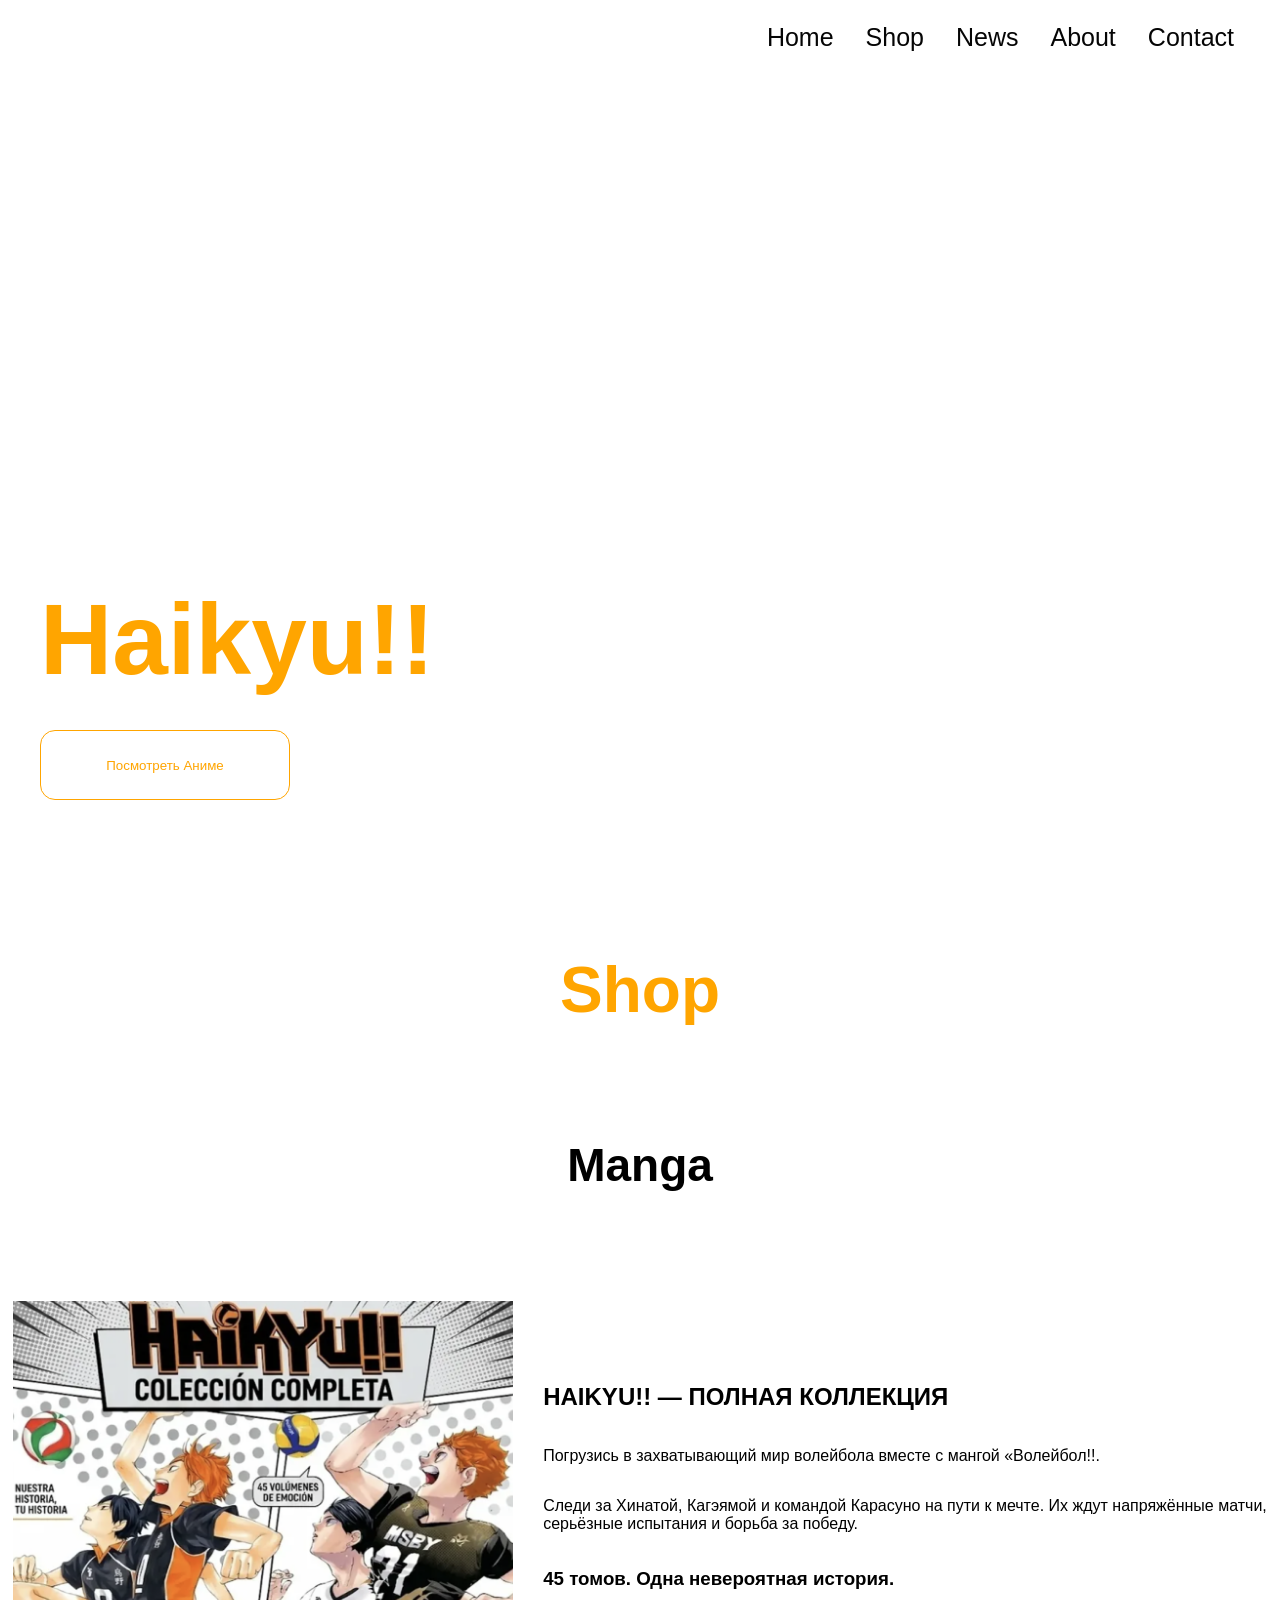
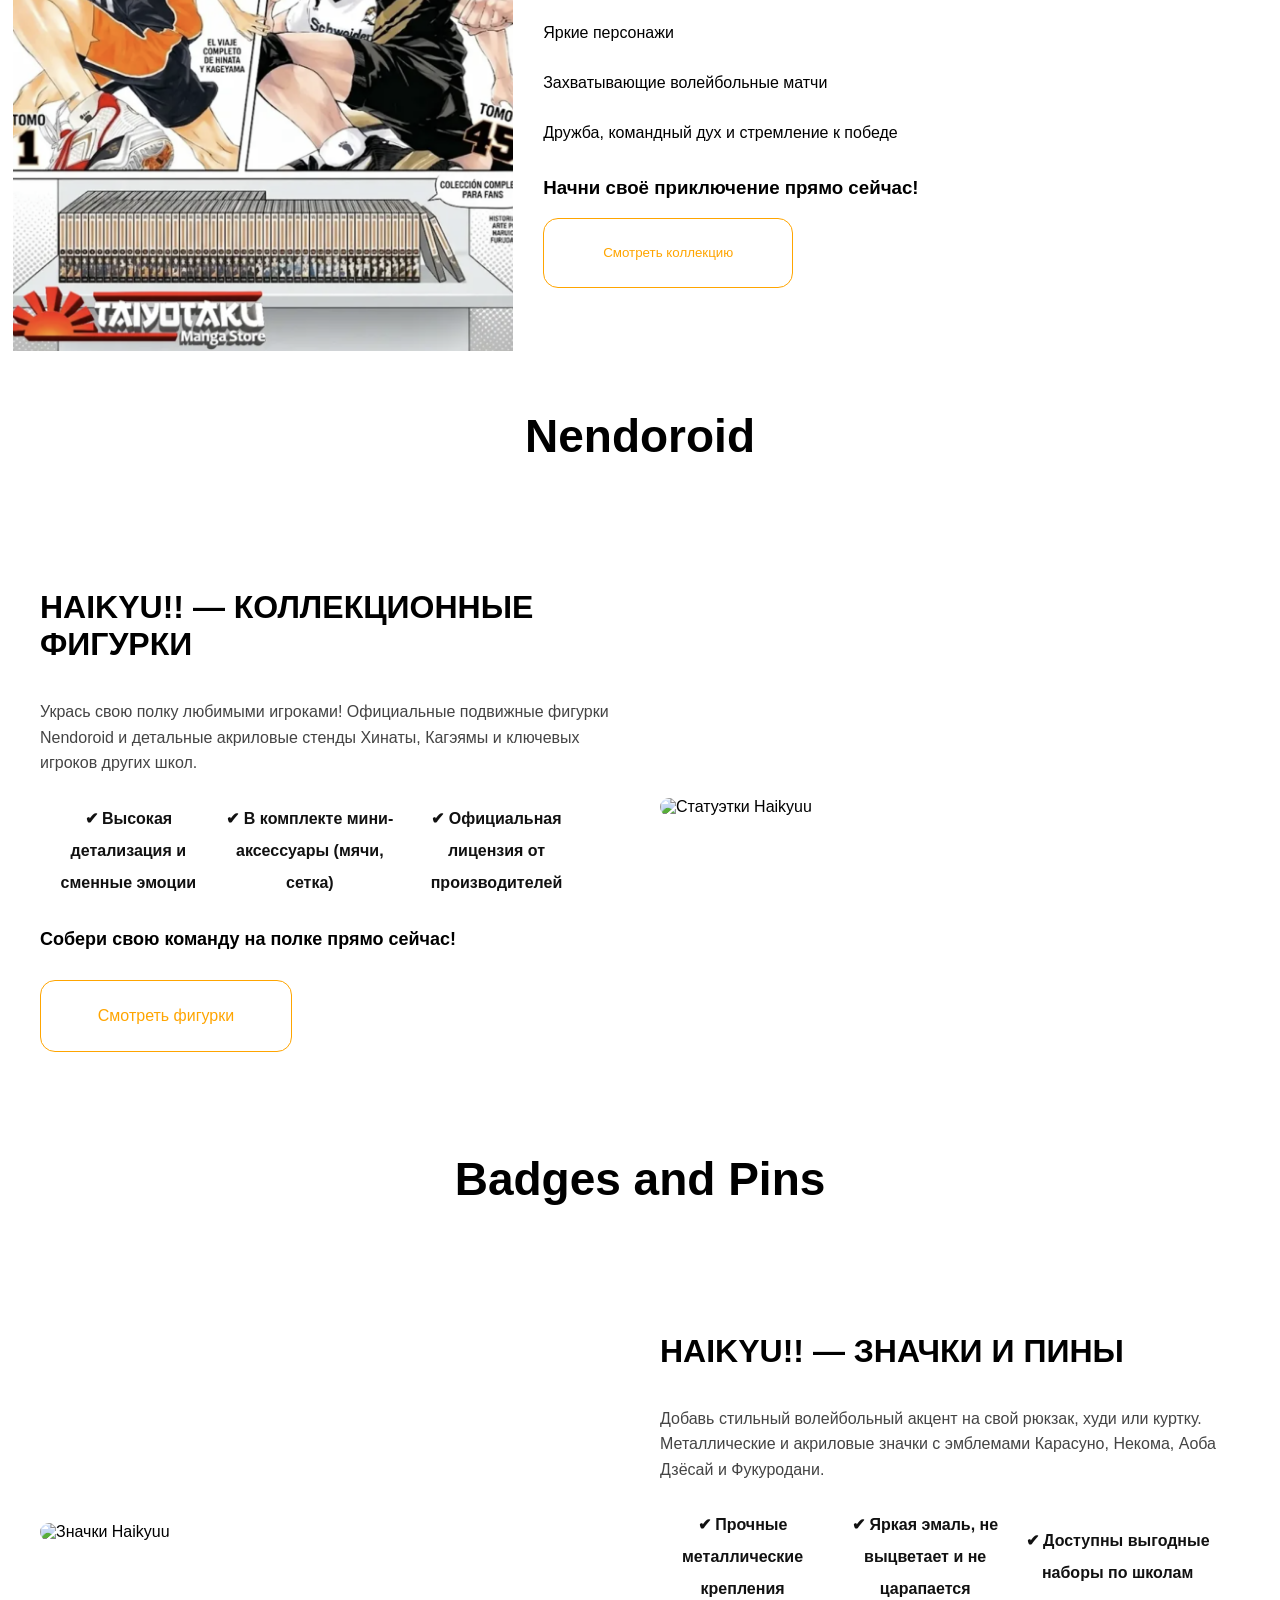
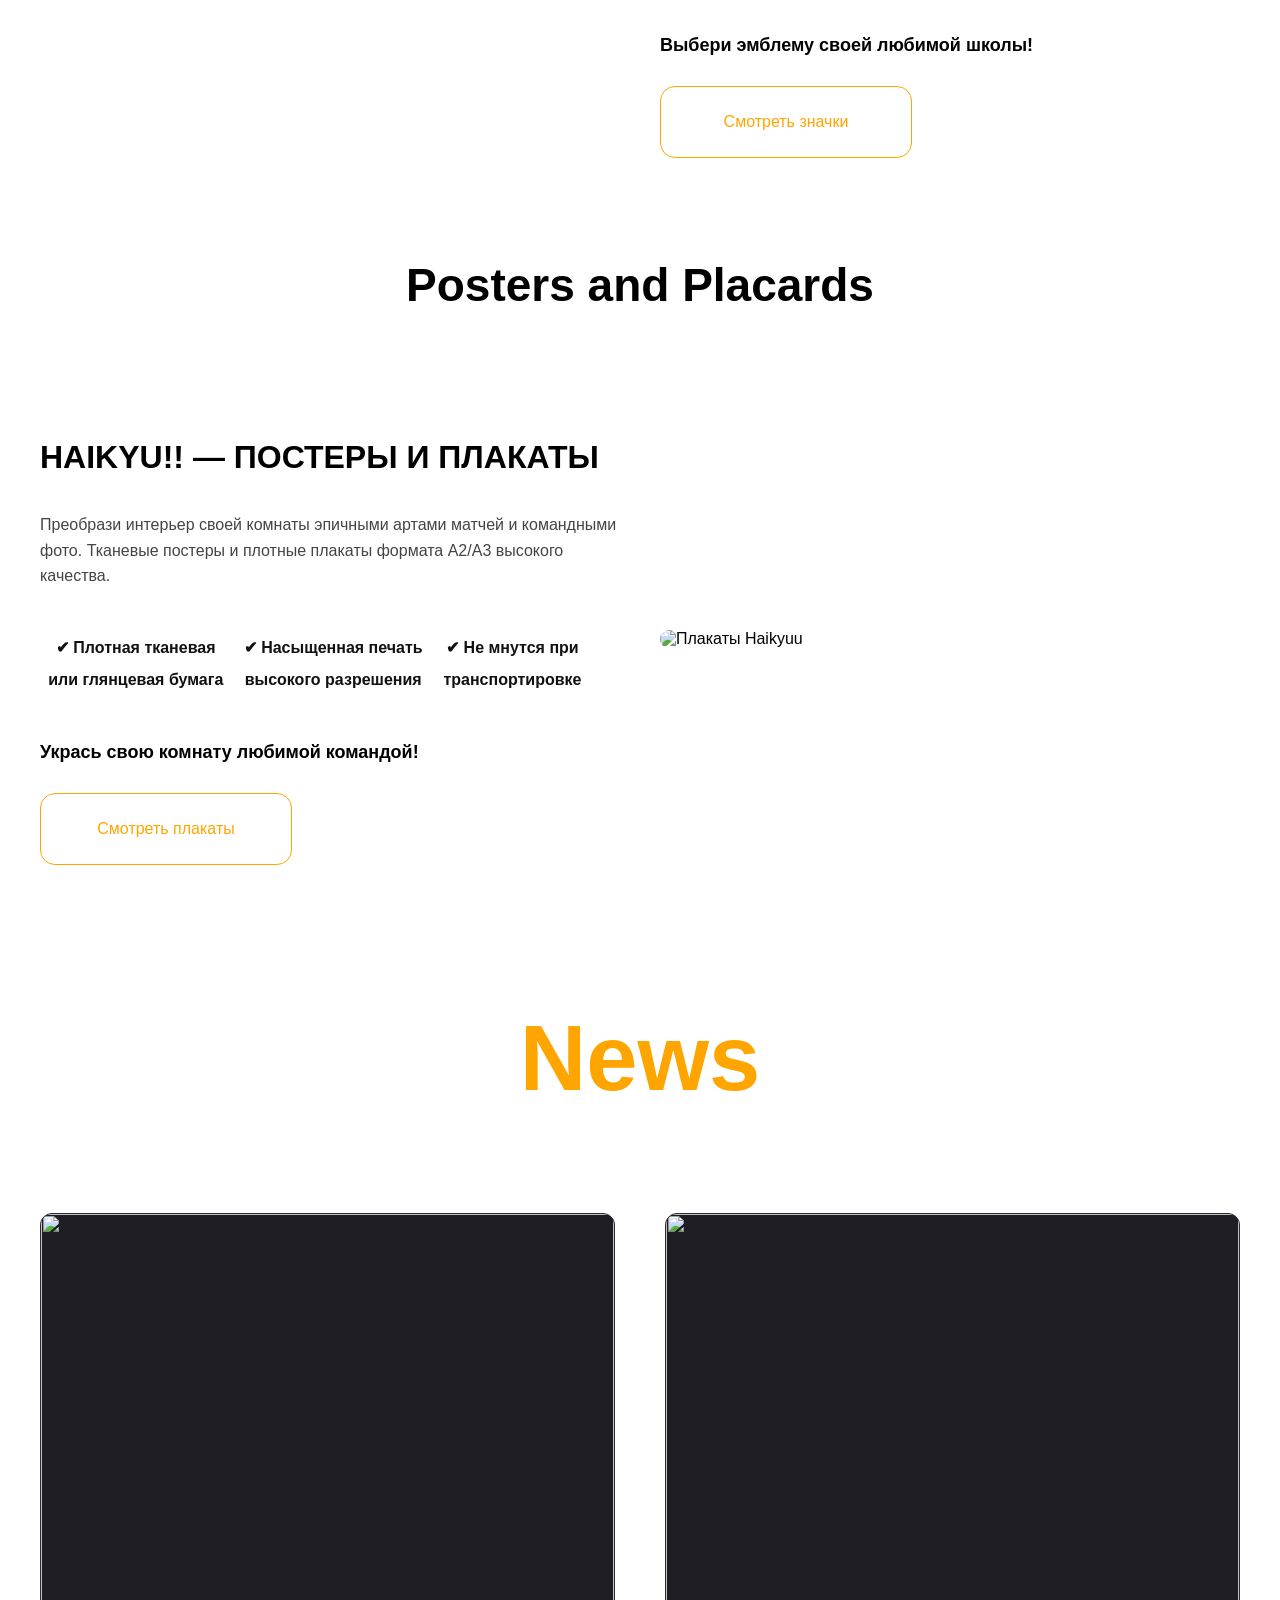
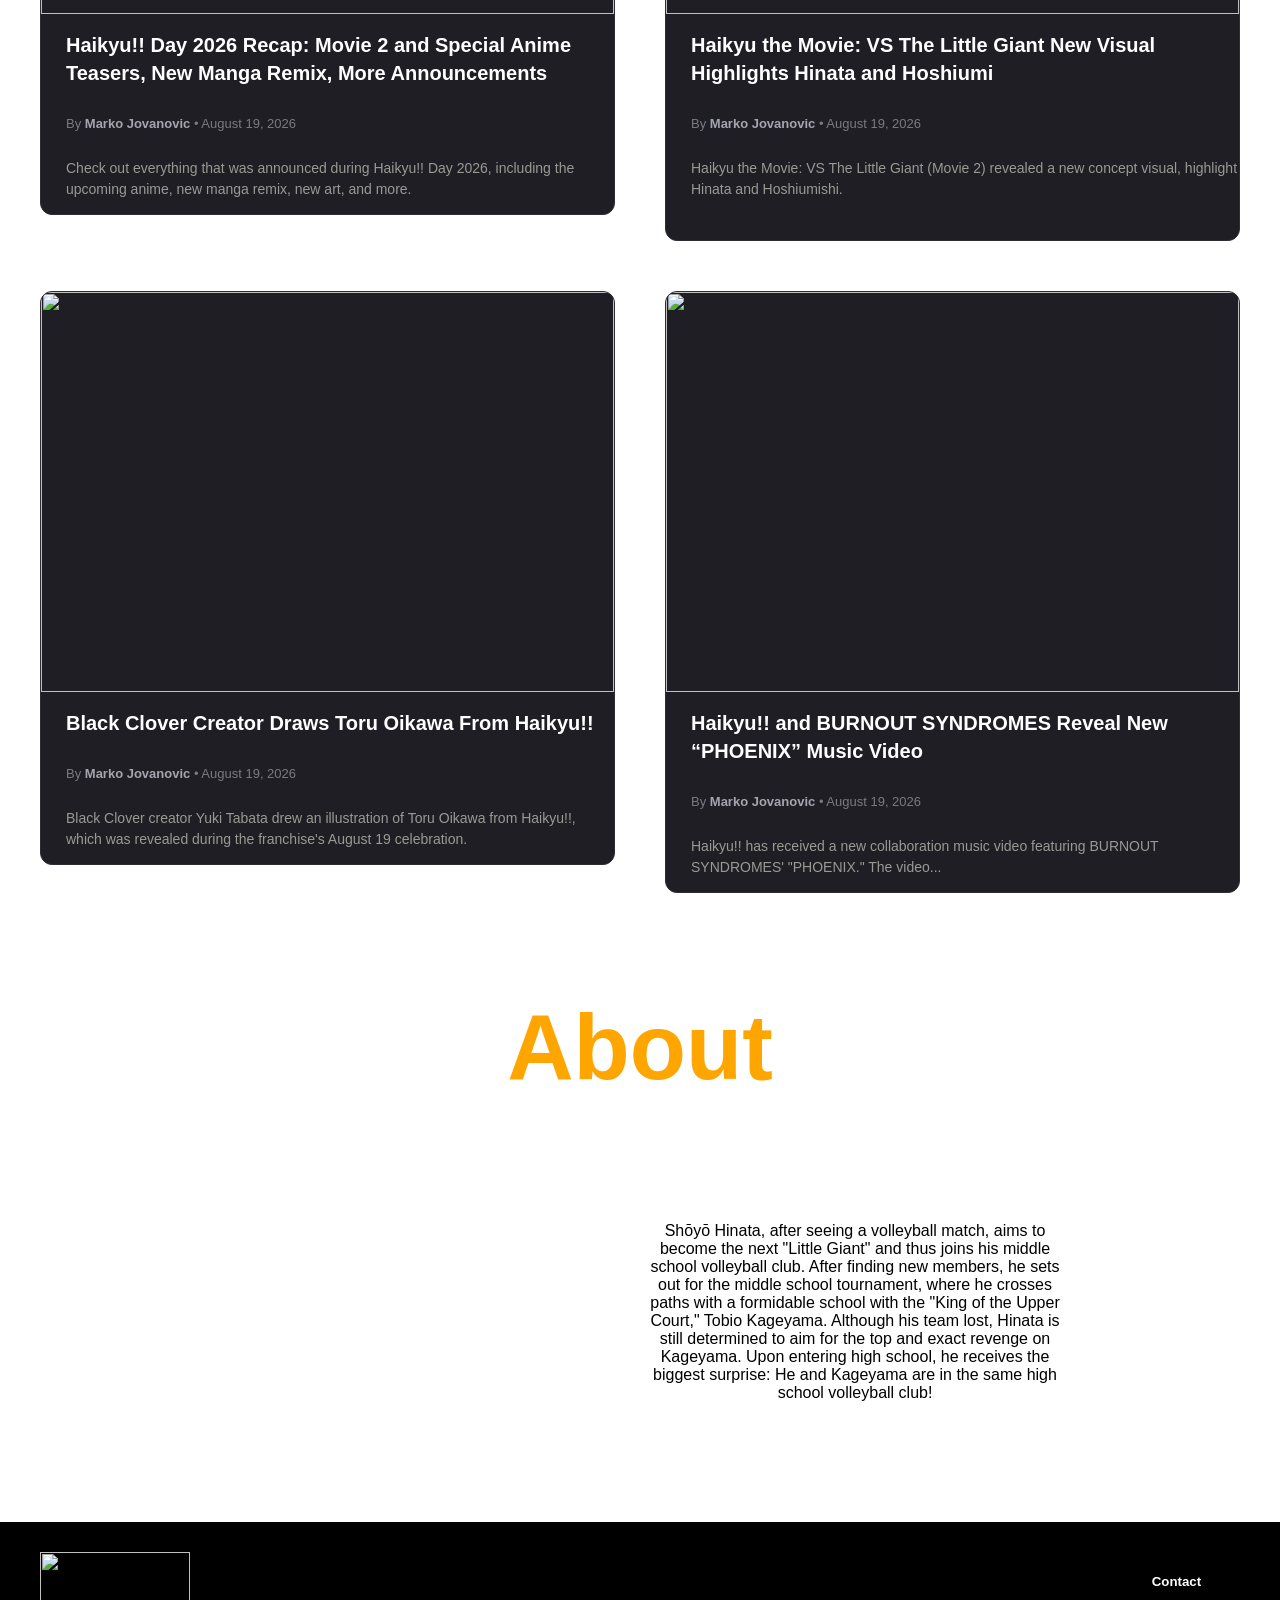
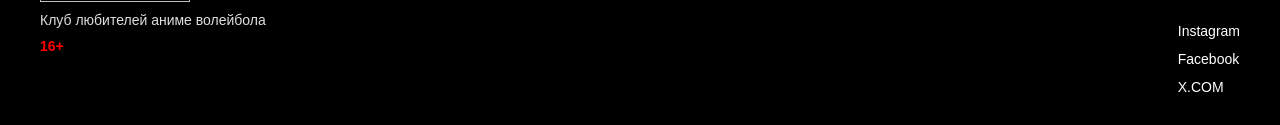
==== index.html @ 8af44ce4 "Fixed mistakes" ====
<!DOCTYPE html>
<html lang="en">
<head>
    <meta charset="UTF-8">
    <meta name="viewport" content="width=device-width, initial-scale=1.0">
    <title>Document</title>
    <link rel="stylesheet" href="./Project.css">
    <script src="./Project.js"></script>
</head>
<body>
    <header>
        <div class="header">
        <div class="logo">
            <a href="#Hakiyuu">
                <img src="https://logos-world.net/wp-content/uploads/2021/08/Haikyuu-Logo.png" alt="">
            </a></div>
        <ul>
            <li><a href="#">Home</a></li>
            <li><a href="#shop">Shop</a></li>
            <li><a href="#news">News</a></li>
            <li><a href="#about">About</a></li>
            <li><a href="#contact">Contact</a></li>
        </ul>
        </div>
    </header>
    <div id="Hakiyuu" class="video">
        <video autoplay loop muted playsinline>
        <source src="./TVアニメ『ハイキュー!! TO THE TOP』ティザーPV.mp4">
    </video>
    <div class="video-content">
        <div class="anime-title">
            <h2>Haikyu!!</h2>
        </div>
        <a href="https://haikyu-jut-su.ru/">
        <button>Посмотреть Аниме</button>
        </a>
        </div>
    </div>
    </div>
    <section>
    <div class="shop-main">
      <div id="shop" class="shop">
        <h1>Shop</h1>
        <h2 style="display: flex; justify-content: center; padding: 20px; font-size: 46px;">Manga</h2>
        </div>
        <div class="manga">
            <img src="./MangaPage.png" alt="" style="height: 650px; width: 500px; object-fit: cover;">
            <div class="manga-content">
            <h1>HAIKYU!! — ПОЛНАЯ КОЛЛЕКЦИЯ</h1>
            <p>Погрузись в захватывающий мир волейбола вместе с мангой «Волейбол!!.</p>
            <p>Следи за Хинатой, Кагэямой и командой Карасуно на пути к мечте. Их ждут напряжённые матчи, <br> серьёзные испытания и борьба за победу.</p>
                 <h3>45 томов. Одна невероятная история.</h3>
                 <p>Яркие персонажи</p>
                 <p>Захватывающие волейбольные матчи</p>
                 <p>Дружба, командный дух и стремление к победе</p>
                 <h3>Начни своё приключение прямо сейчас!</h3>
                 <a href="./manga.html">
                 <button>Смотреть коллекцию</button>
                 </a>
                 </div>
        </div>
      </div>
     </section>
    <h2 style="display: flex; justify-content: center; padding: 20px; font-size: 46px;">Nendoroid</h2>

      <section class="promo-section reverse">
  <div class="promo-image-box">
    <img src="https://img-1.kwcdn.com/product/fancy/f9f1fbfe-1e90-41e8-be4a-6de1917f2f4f.jpg?imageMogr2/thumbnail/800x9999%3E/quality/70/format/avif" alt="Статуэтки Haikyuu" class="promo-image">
  </div>
  <div class="promo-content">
    <h2 class="promo-title">HAIKYU!! — КОЛЛЕКЦИОННЫЕ ФИГУРКИ</h2>
    <p class="promo-description">
      Укрась свою полку любимыми игроками! Официальные подвижные фигурки Nendoroid и детальные акриловые стенды Хинаты, Кагэямы и ключевых игроков других школ.
    </p>
    <ul class="promo-list">
      <li class="promo-list-item">✔ Высокая детализация и сменные эмоции</li>
      <li class="promo-list-item">✔ В комплекте мини-аксессуары (мячи, сетка)</li>
      <li class="promo-list-item">✔ Официальная лицензия от производителей</li>
    </ul>
    <p class="promo-callout">Собери свою команду на полке прямо сейчас!</p>
    <a href="./stand.html" class="promo-button">Смотреть фигурки</a>
  </div>
</section>

 <h2 style="display: flex; justify-content: center; padding: 20px; font-size: 46px;">Badges and Pins</h2>

<section class="promo-section">
  <div class="promo-image-box">
    <img src="https://ir.ozone.ru/s3/multimedia-v/c400/6070241251.jpg" alt="Значки Haikyuu" class="promo-image">
  </div>
  <div class="promo-content">
    <h2 class="promo-title">HAIKYU!! — ЗНАЧКИ И ПИНЫ</h2>
    <p class="promo-description">
      Добавь стильный волейбольный акцент на свой рюкзак, худи или куртку. Металлические и акриловые значки с эмблемами Карасуно, Некома, Аоба Дзёсай и Фукуродани.
    </p>
    <ul class="promo-list">
      <li class="promo-list-item">✔ Прочные металлические крепления</li>
      <li class="promo-list-item">✔ Яркая эмаль, не выцветает и не царапается</li>
      <li class="promo-list-item">✔ Доступны выгодные наборы по школам</li>
    </ul>
    <p class="promo-callout">Выбери эмблему своей любимой школы!</p>
    <a href="./stand.html" class="promo-button">Смотреть значки</a>
  </div>
</section>

 <h2 style="display: flex; justify-content: center; padding: 20px; font-size: 46px;">Posters and Placards</h2>

<section class="promo-section reverse">
  <div class="promo-image-box">
    <img src="https://ir.ozone.ru/s3/multimedia-x/c1000/6247324641.jpg" alt="Плакаты Haikyuu" class="promo-image">
  </div>
  <div class="promo-content">
    <h2 class="promo-title">HAIKYU!! — ПОСТЕРЫ И ПЛАКАТЫ</h2>
    <p class="promo-description">
      Преобрази интерьер своей комнаты эпичными артами матчей и командными фото. Тканевые постеры и плотные плакаты формата A2/A3 высокого качества.
    </p>
    <ul class="promo-list">
      <li class="promo-list-item">✔ Плотная тканевая или глянцевая бумага</li>
      <li class="promo-list-item">✔ Насыщенная печать высокого разрешения</li>
      <li class="promo-list-item">✔ Не мнутся при транспортировке</li>
    </ul>
    <p class="promo-callout">Укрась свою комнату любимой командой!</p>
    <a href="./stand.html" class="promo-button">Смотреть плакаты</a>
  </div>
</section>

    <a id="news" href="#" style="text-decoration: none; color: orange; display: flex; justify-content: center; font-size: 46px; border: none;">
        <h1>News</h1>
    </a>

   <div class="news-card">
    <a href="https://animecorner.me/haikyu-day-2026-recap-movie-2-and-special-anime-teasers-new-manga-remix-more-announcements/" style="text-decoration: none;">
    <div class="news-card2">
        <img src="https://static.animecorner.me/2026/08/1787142397-3e0fc0e2dc55faf5fbbc8c0bca508448-1024x536.png" alt="">
        <h2>Haikyu!! Day 2026 Recap: Movie 2 and Special Anime Teasers, New Manga Remix, More Announcements</h2>
        <p class="avtor">By <span>Marko Jovanovic</span> • August 19, 2026</p>
        <p class="text">Check out everything that was announced during Haikyu!! Day 2026, including the upcoming anime, new manga remix, new art, and more.</p>
    </div>
    </a>

    <a href="https://animecorner.me/haikyu-the-movie-vs-the-little-giant-new-visual-highlights-hinata-and-hoshiumi/" style="text-decoration: none;">
    <div class="news-card3">
        <img src="https://static.animecorner.me/2026/08/1787102270-3232877e1251f1e2cd359963837c8cde-1024x576.png" alt="">
        <h2>Haikyu the Movie: VS The Little Giant New Visual Highlights Hinata and Hoshiumi</h2>
        <p class="avtor">By <span>Marko Jovanovic</span> • August 19, 2026</p>
        <p class="text">Haikyu the Movie: VS The Little Giant (Movie 2) revealed a new concept visual, highlight Hinata and Hoshiumishi.</p>
    </div>
    </a>

    <a href="https://animecorner.me/black-clover-creator-draws-toru-oikawa-from-haikyu/" style="text-decoration: none;">
    <div class="news-card2">
        <img src="https://static.animecorner.me/2026/08/1787139777-80cf3c6e66e564da9795c9e129f96235-1024x576.png" alt="">
        <h2>Black Clover Creator Draws Toru Oikawa From Haikyu!!</h2>
        <p class="avtor">By <span>Marko Jovanovic</span> • August 19, 2026</p>
        <p class="text">Black Clover creator Yuki Tabata drew an illustration of Toru Oikawa from Haikyu!!, which was revealed during the franchise's August 19 celebration.</p>
    </div>
    </a>

    <a href="https://animecorner.me/haikyu-and-burnout-syndromes-reveal-new-phoenix-music-video/" style="text-decoration: none;">
    <div class="news-card2">
        <img src="https://static.animecorner.me/2026/08/1787135228-096176843ca260ffada233ce82a27d8d-1024x576.png" alt="">
        <h2>Haikyu!! and BURNOUT SYNDROMES Reveal New “PHOENIX” Music Video</h2>
        <p class="avtor">By <span>Marko Jovanovic</span> • August 19, 2026</p>
        <p class="text">Haikyu!! has received a new collaboration music video featuring BURNOUT <br> SYNDROMES' "PHOENIX." The video...</p>
    </div>
    </a>
</div> 

 <a id="about" href="#" style="text-decoration: none; color: orange; display: flex; justify-content: center; font-size: 46px; border: none;">
        <h1>About</h1>
    </a>
   
   <div class="about">
      <img src="https://otakukart.com/wp-content/uploads/2023/03/Haikyuu.webp" alt="">
      <p>Shōyō Hinata, after seeing a volleyball match, aims to <br>
         become the next "Little Giant" and thus joins his middle <br>
          school volleyball club. After finding new members, he sets <br>
           out for the middle school tournament, where he crosses <br>
            paths with a formidable school with the "King of the Upper <br>
             Court," Tobio Kageyama. Although his team lost, Hinata is <br>
              still determined to aim for the top and exact revenge on <br>
               Kageyama. Upon entering high school, he receives the <br>
                biggest surprise: He and Kageyama are in the same high <br>
                 school volleyball club!</p>
   </div>

 <footer class="footer">
  <div class="f1">
    
    <div class="f2">
      <div class="logo2">
        <img class="logo2" src="https://logos-world.net/wp-content/uploads/2021/08/Haikyuu-Logo.png" alt=""></div>
      <div class="f4">Клуб любителей аниме волейбола</div> 
      <div class="f5">16+</div>
    </div>

    
    <div class="f6">
      <h5 id="contact">Contact</h5>
      <a href="https://www.instagram.com/Haikyuu/" class="f7">
        <img style="width: 20px;" src="https://i.imgflip.com/a9ukfe.png" alt="">Instagram</a>
       <a href="https://www.facebook.com/haikyu.en/" class="f7">
        <img style="width: 20px;" src="https://static-cse.canva.com/blob/1173718/logosdegrandesmarquesimage3.png" alt="">Facebook</a>
        <a href="https://x.com/OfficialHaikyu" class="f7">
        <img style="width: 20px;" src="https://img.magnific.com/free-vector/new-2023-twitter-logo-x-icon-design_1017-45418.jpg?semt=ais_hybrid&w=740&q=80" alt="">X.COM</a>
    </div>
  </div>
</footer>
</body> 
</html>
---- Project.css ----
html {
    scroll-behavior: smooth !important;
}
body {
    margin: 0;
    padding: 0;
    font-family: sans-serif;
}
header {
    position: fixed;
    width: 100%;
    height: 70px;
    z-index: 1000;
}
.header.scrolled {
  background-color: rgb(255, 166, 0); 
}
.header {
    background: transparent;
    height: 75px;
    display: flex;
    justify-content: space-between;
    align-items: center;
}
.logo a {
    margin-left: 15px;
    text-decoration: none;
    font-size: 34px;
    color: white;
}
.logo img {
    width: 150px;
}
ul {
    margin-right: 30px;
    font-size: 25px;
    text-align: center;
    display: flex;
    align-items: center;
    height: 70px;
    list-style-type: none;
    padding: 0;
    background-color: transparent;
}
ul li {
    float: left;
}
ul li a {

    color: rgb(5, 5, 5);
    text-align: center;
    padding: 14px 16px; 
    text-decoration: none;
}
ul li a:hover {
    background-color: orange;
}
.video {
    position: relative;
    width: 100%;
    height: 100vh;
}
.video video {
    width: 100%;
    height: 100vh;
    object-fit: cover;
}
.video-content {
     position: absolute;
     bottom: 100px;
     left: 40px;
}
.anime-title {
    width: 500px;
    font-family: sans-serif;
    margin-top: -60px;
}
.video-content h2 {
    position: absolute;
    bottom: 20px;
    font-family: sans-serif;
    cursor: pointer;
    font-weight: bold;
    font-size: 100px;
    color: orange;
}
.video-content h2:hover {
    color: white;
}

.video-content button {
    position: absolute;
    bottom: 0px;
    border: 1px solid orange;
    color: orange;
    width: 250px;
    height: 70px;
    background: none;
    border-radius: 15px;
    cursor: pointer;
}
.video-content button:hover {
     scale: 1.08;
     transition: 0.3s ease;
     background-color: orange;
     color: white;
}
.shop {
   width: 100%;
   display: flex;
   flex-direction: column;
}
.shop h1 {
    color: orange;
    cursor: pointer;
    font-size: 64px;
    display: flex;
    justify-content: center;
    font-weight: bold;
}
.shop h1:hover {
    transition: 0.3s color;
    color: rgb(10, 10, 10);
}
.manga {
    position: relative;
    width: 100%;
    display: flex;
    justify-content: center;
    gap: 30px;
    margin-top: 50px;
}
.see p {
    color: gray;
    position: absolute;
    right: 0px;
    top: -60px;
}
.manga-content {
    display: flex;
    flex-direction: column;
    justify-content: center;
}
.manga-content button {
    border: 1px solid orange;
    color: orange;
    width: 250px;
    height: 70px;
    background: none;
    border-radius: 15px;
    cursor: pointer;
}
.manga-content button:hover {
     scale: 1.08;
     transition: 0.3s ease;
     background-color: orange;
     color: white;
}
.promo-section {
    display: flex;
    gap: 40px;
    align-items: center;
    max-width: 1200px;
    margin: 80px auto;
    padding: 0 20px;
    font-family: Arial, sans-serif
  }

  .promo-section.reverse {
    flex-direction: row-reverse;
  }

  .promo-image-box {
    flex: 1;
  }

  .promo-image {
    width: 100%;
    border-radius: 12px;
  }

  .promo-content {
    display: flex;
    flex-direction: column;
    flex: 1;
  }

  .promo-title {
    font-size: 32px;
    font-weight: 800;
    margin-bottom: 20px;
    text-transform: uppercase;
    color: #000000;
  }

  .promo-description {
    font-size: 16px;
    color: #444444;
    line-height: 1.6;
    margin-bottom: 15px;
  }

  .promo-list {
    list-style: none;
    padding: 0;
    margin-bottom: 25px;
    line-height: 2;
  }

  .promo-list-item {
    font-weight: bold;
    font-size: 16px;
    color: #111111;
  }

  .promo-callout {
    font-size: 18px;
    font-weight: bold;
    margin-bottom: 30px;
    color: #000000;
  }

 .promo-button {
    text-decoration: none;
    border: 1px solid orange;
    display: flex;
    justify-content: center;
    align-items: center;
    color: orange;
    width: 250px;
    height: 70px;
    background: none;
    border-radius: 15px;
    cursor: pointer;
}
.promo-button:hover {
     scale: 1.08;
     transition: 0.3s;
     background-color: orange;
     color: white;
}
  
.news-card {
    width: 100%;
    display: grid;
    grid-template-columns: repeat(2, 1fr);
    gap: 50px;
    padding: 40px;
    box-sizing: border-box;
}

.news-card2 {
    border-radius: 12px;
    background-color: #1e1e24;
    overflow: hidden;
    display: flex;
    flex-direction: column;
    border: 1px solid #2d2d35;
}

.news-card2 img {
    width: 100%;
    height: 400px;
    object-fit: cover;
}

.news-card2 h2 {
    font-size: 20px;
    line-height: 1.4;
    margin-left: 25px;
    font-weight: bold;
    color: #ffffff;
    cursor: pointer;
    transition: color 0.2s ease;
}

.news-card2 h2:hover{
    color: #ff4a5a;
}

.news-card2 p.avtor {
    font-size: 13px;
    margin-left: 25px;
    color: #7a7a85;
}

.news-card2 p.avtor span {
    color: #a5a5b0;
    font-weight: bold;
}

.news-card2 p.text {
    font-size: 14px;
    line-height: 1.5;
    margin-left: 25px;
    color: #9a9a95;
}
.news-card3 {
    border-radius: 12px;
    background-color: #1e1e24;
    overflow: hidden;
    display: flex;
    flex-direction: column;
    padding-bottom: 26px;
    border: 1px solid #2d2d35;
}

.news-card3 img {
    width: 100%;
    height: 400px;
    object-fit: cover;
}

.news-card3 h2 {
    font-size: 20px;
    line-height: 1.4;
    margin-left: 25px;
    font-weight: bold;
    color: #ffffff;
    cursor: pointer;
    transition: color 0.2s ease;
}

.news-card3 h2:hover{
    color: #ff4a5a;
}

.news-card3 p.avtor {
    font-size: 13px;
    margin-left: 25px;
    color: #7a7a85;
}

.news-card3 p.avtor span {
    color: #a5a5b0;
    font-weight: bold;
}

.news-card3 p.text {
    font-size: 14px;
    line-height: 1.5;
    margin-left: 25px;
    color: #9a9a95;
}
.about {
    width: 100%;
    height: 300px;
    display: flex;
    justify-content: center;
    align-items: center;
    flex: 1;
    gap: 30px;
    text-align: center;
}
.about img {
    width: 400px;
    overflow: hidden;
}
.footer {
  background-color: black;
  width: 100%;
  padding: 30px 0;
  font-family: Arial, sans-serif;
  color: white;
  margin-top: 60px;
}

.f1 {
  max-width: 1200px;
  margin: 0 auto;
  padding: 0 20px;
  display: flex;
  justify-content: space-between;
  align-items: flex-start;
}

.f2 {
  display: flex;
  flex-direction: column;
  gap: 6px;
}
.f4 {
  font-size: 14px;
  color: rgb(224, 221, 221);
}

.f5 {
  font-size: 14px;
  font-weight: bold;
  color: red;
  margin-top: 4px;
}

.f6 {
  display: flex;
  flex-direction: column;
  gap: 12px;
}

.f7 {
  color: white;
  text-decoration: none;
  font-size: 14px;
  display: flex;
  align-items: center;
  gap: 6px;
  transition: opacity 0.2s;
}

.f7:hover {
  opacity: 0.8;
}
.logo2 img {
    width: 150px;
    height: 50px;
}
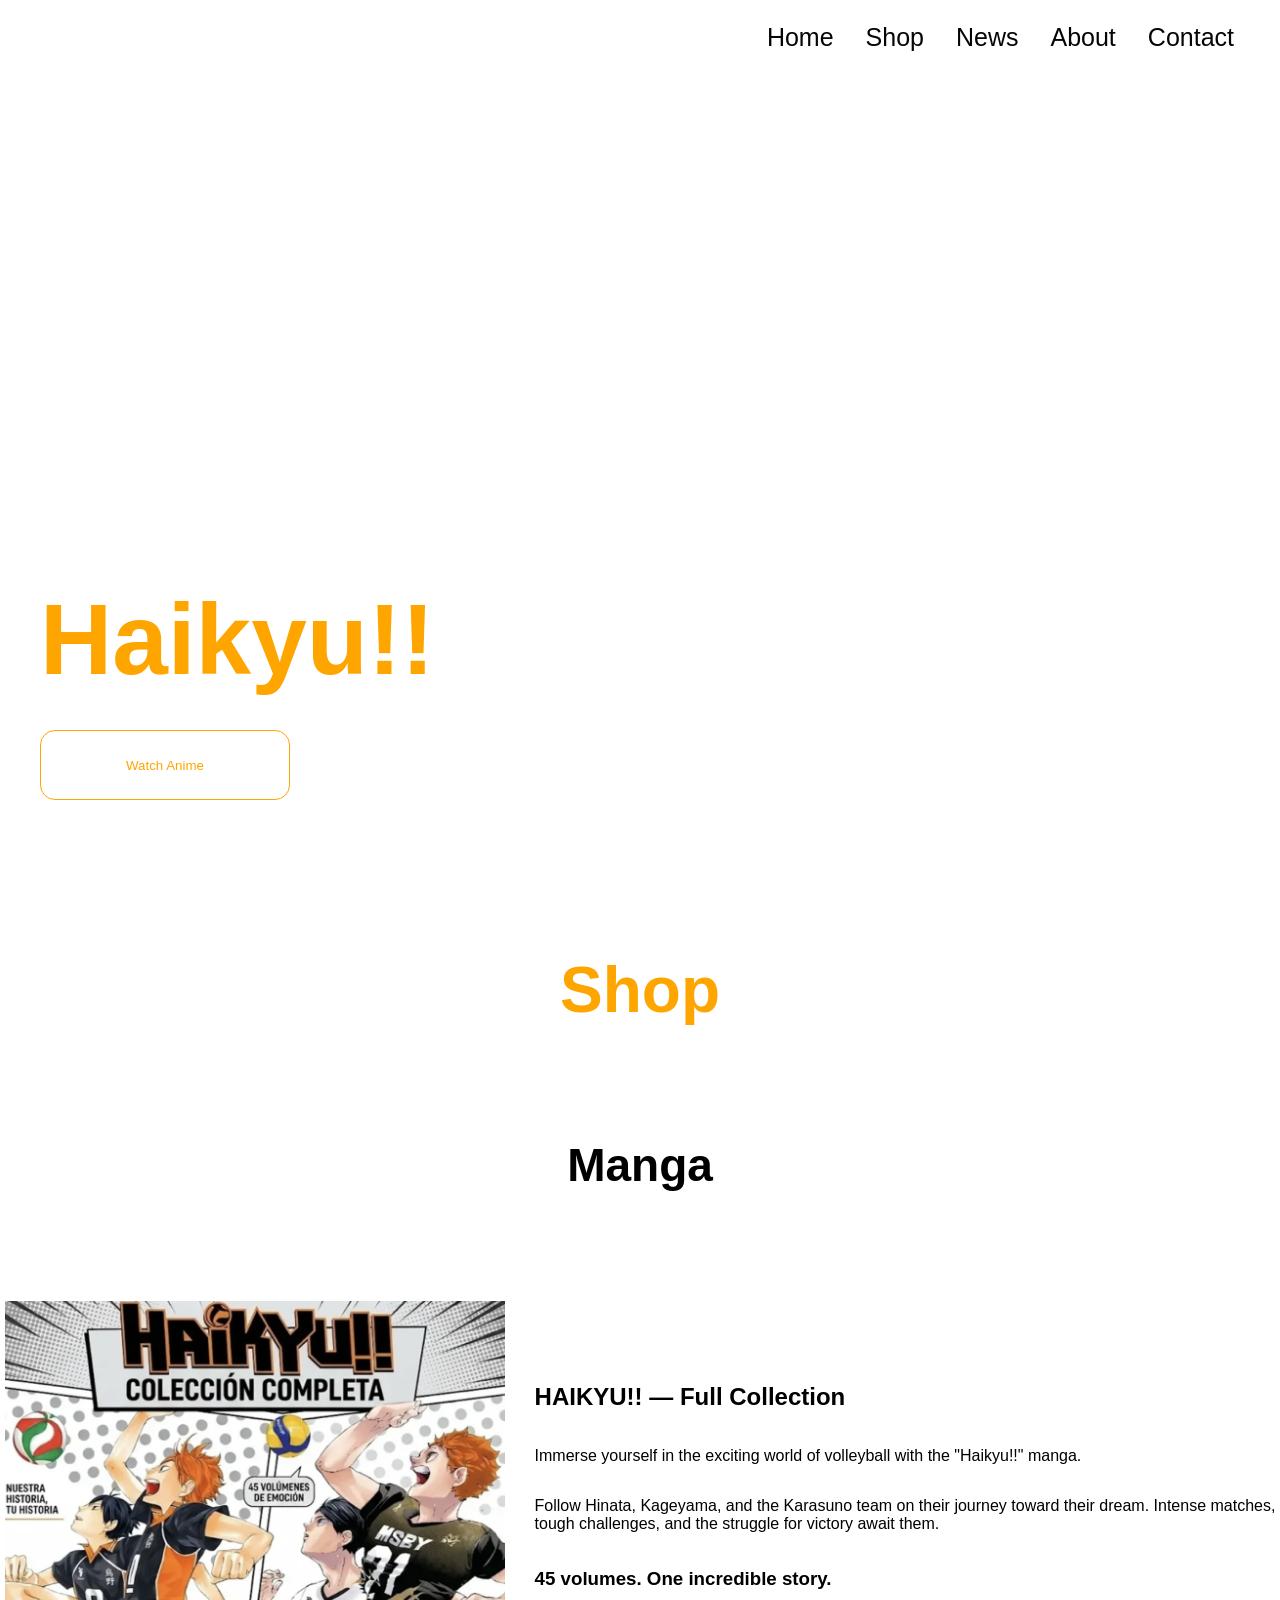
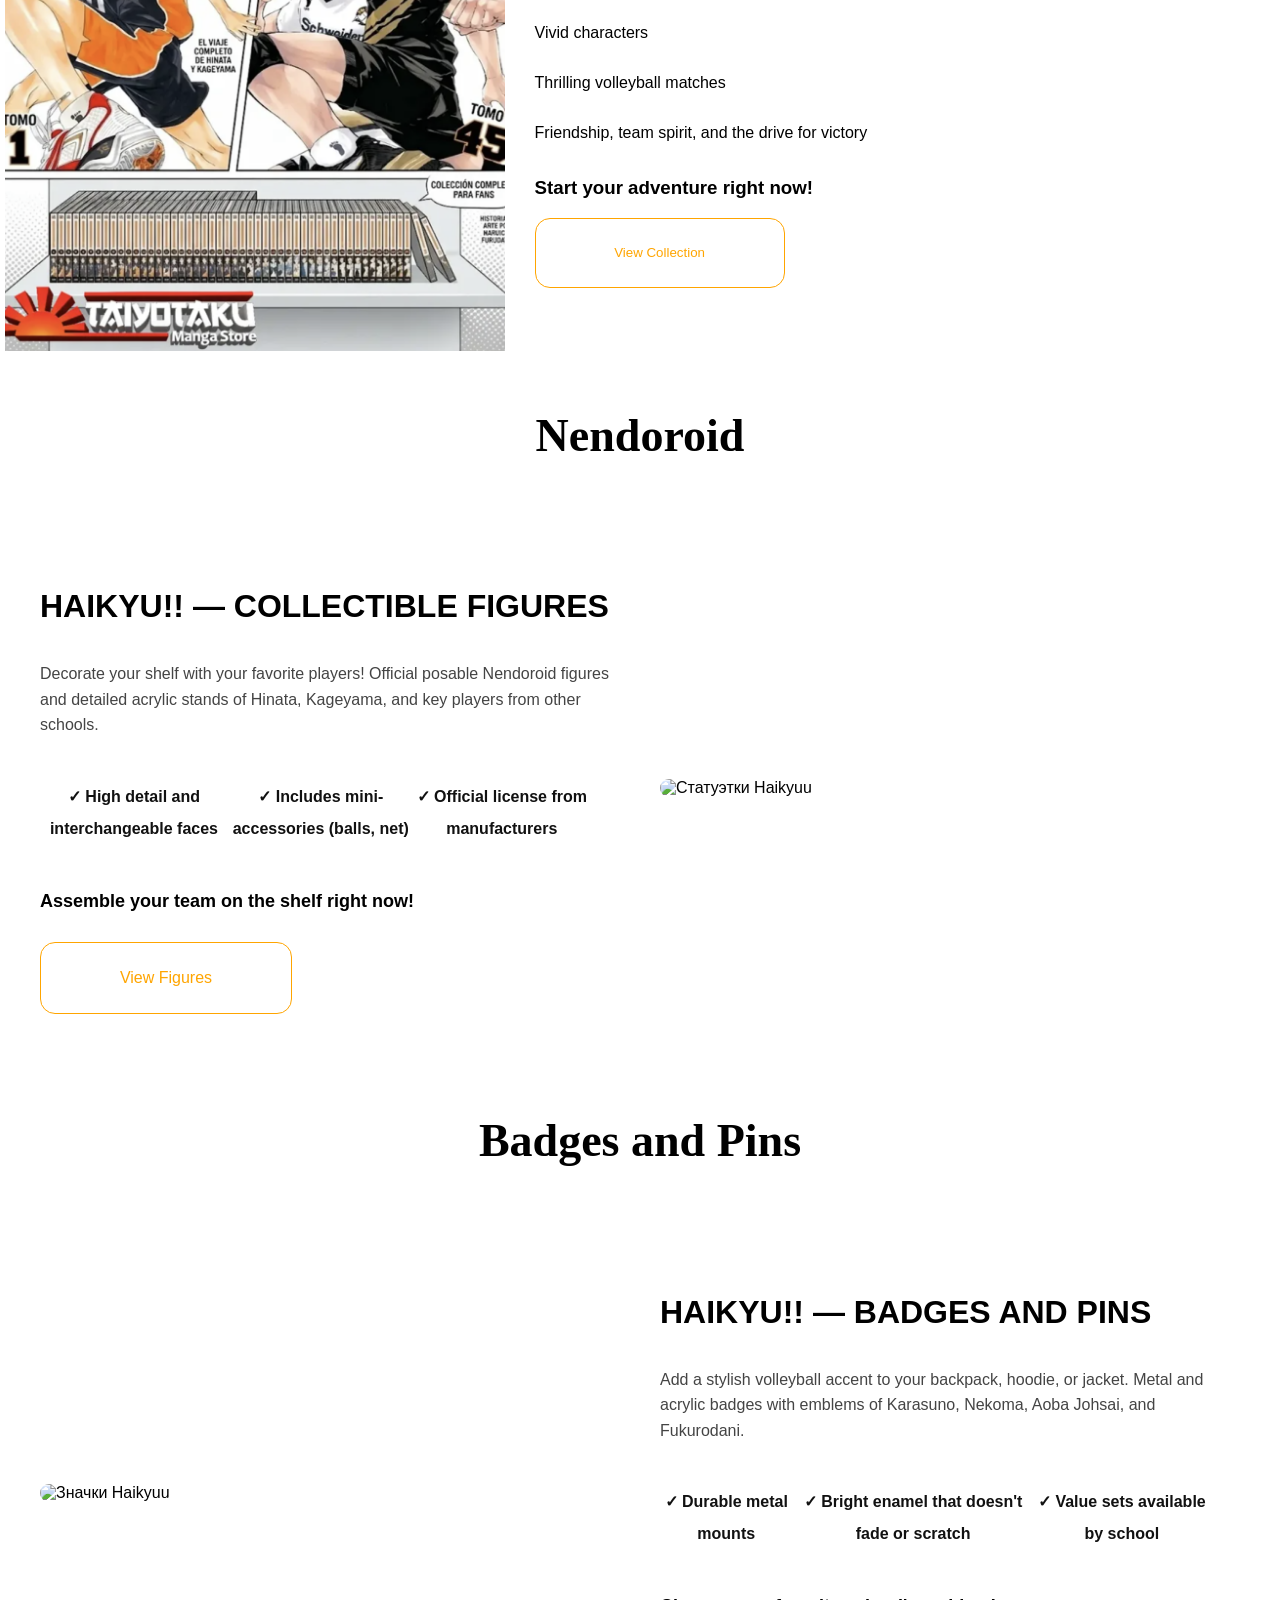
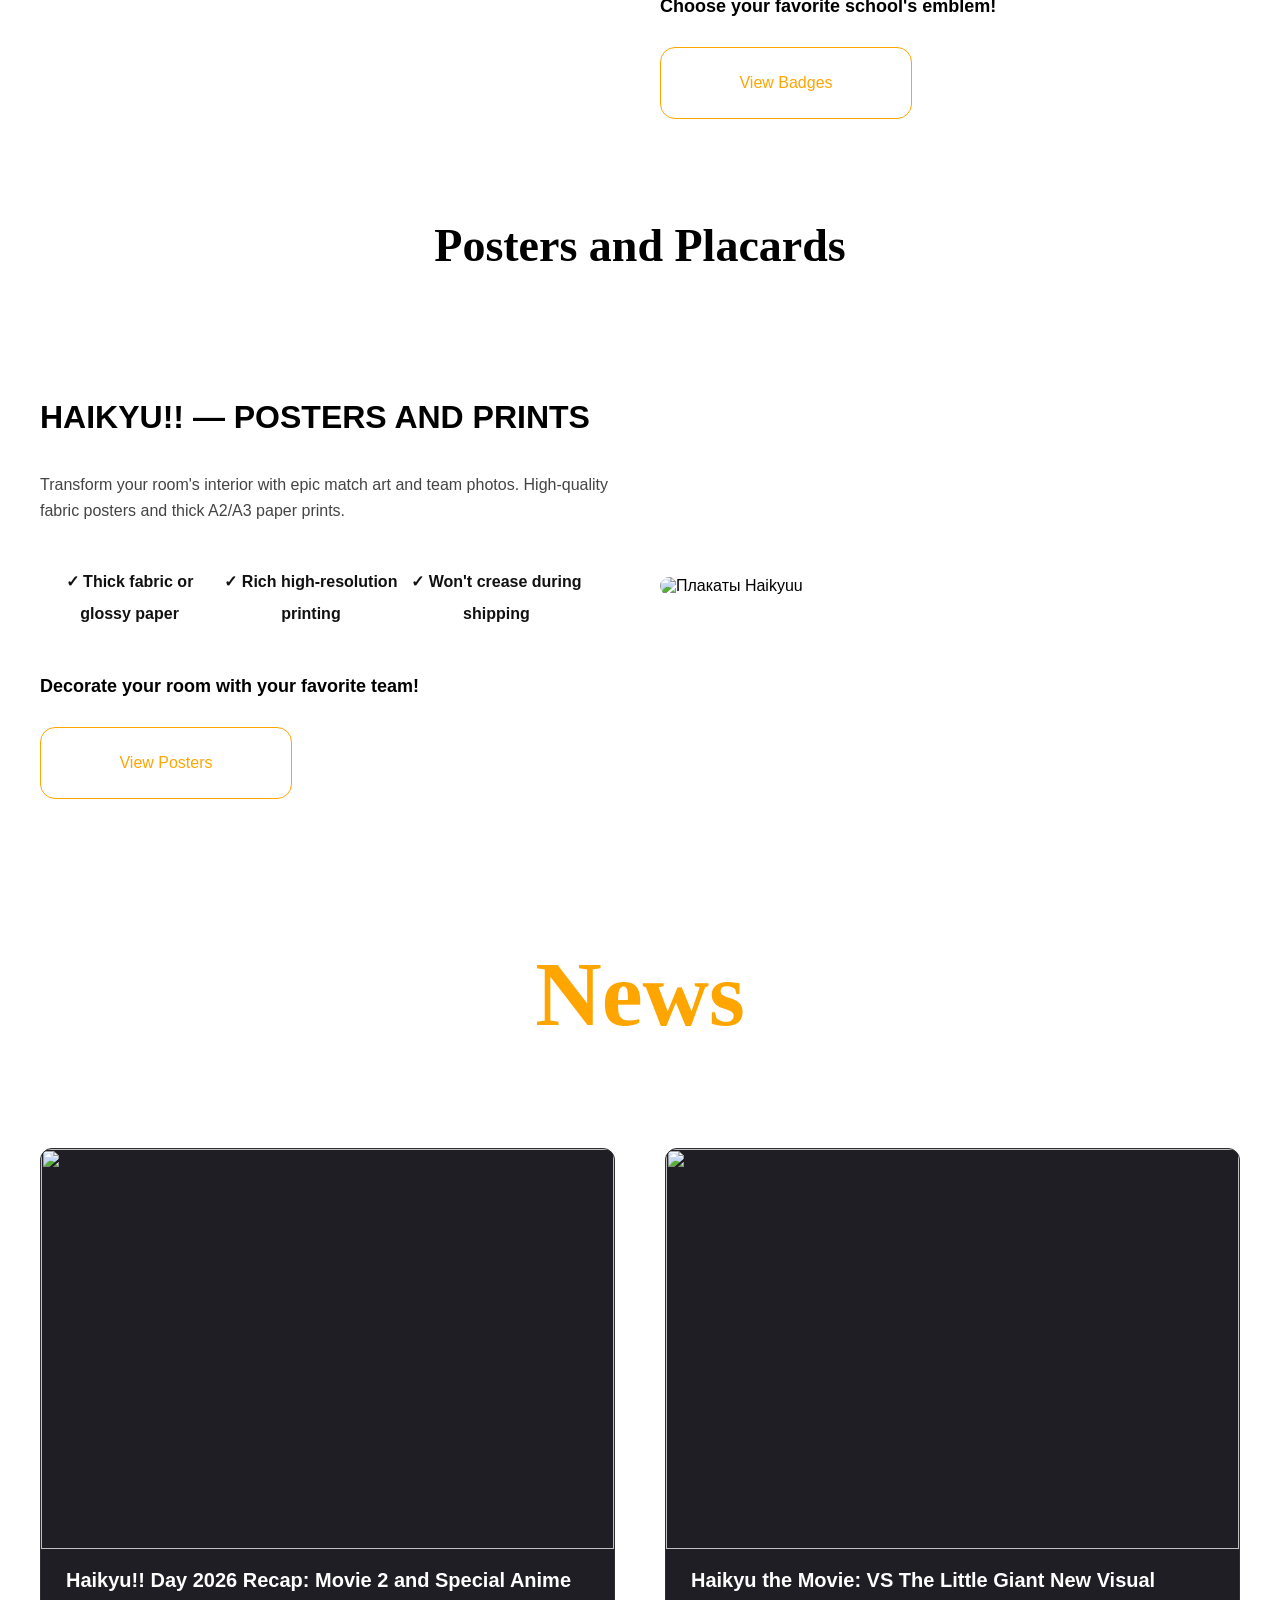
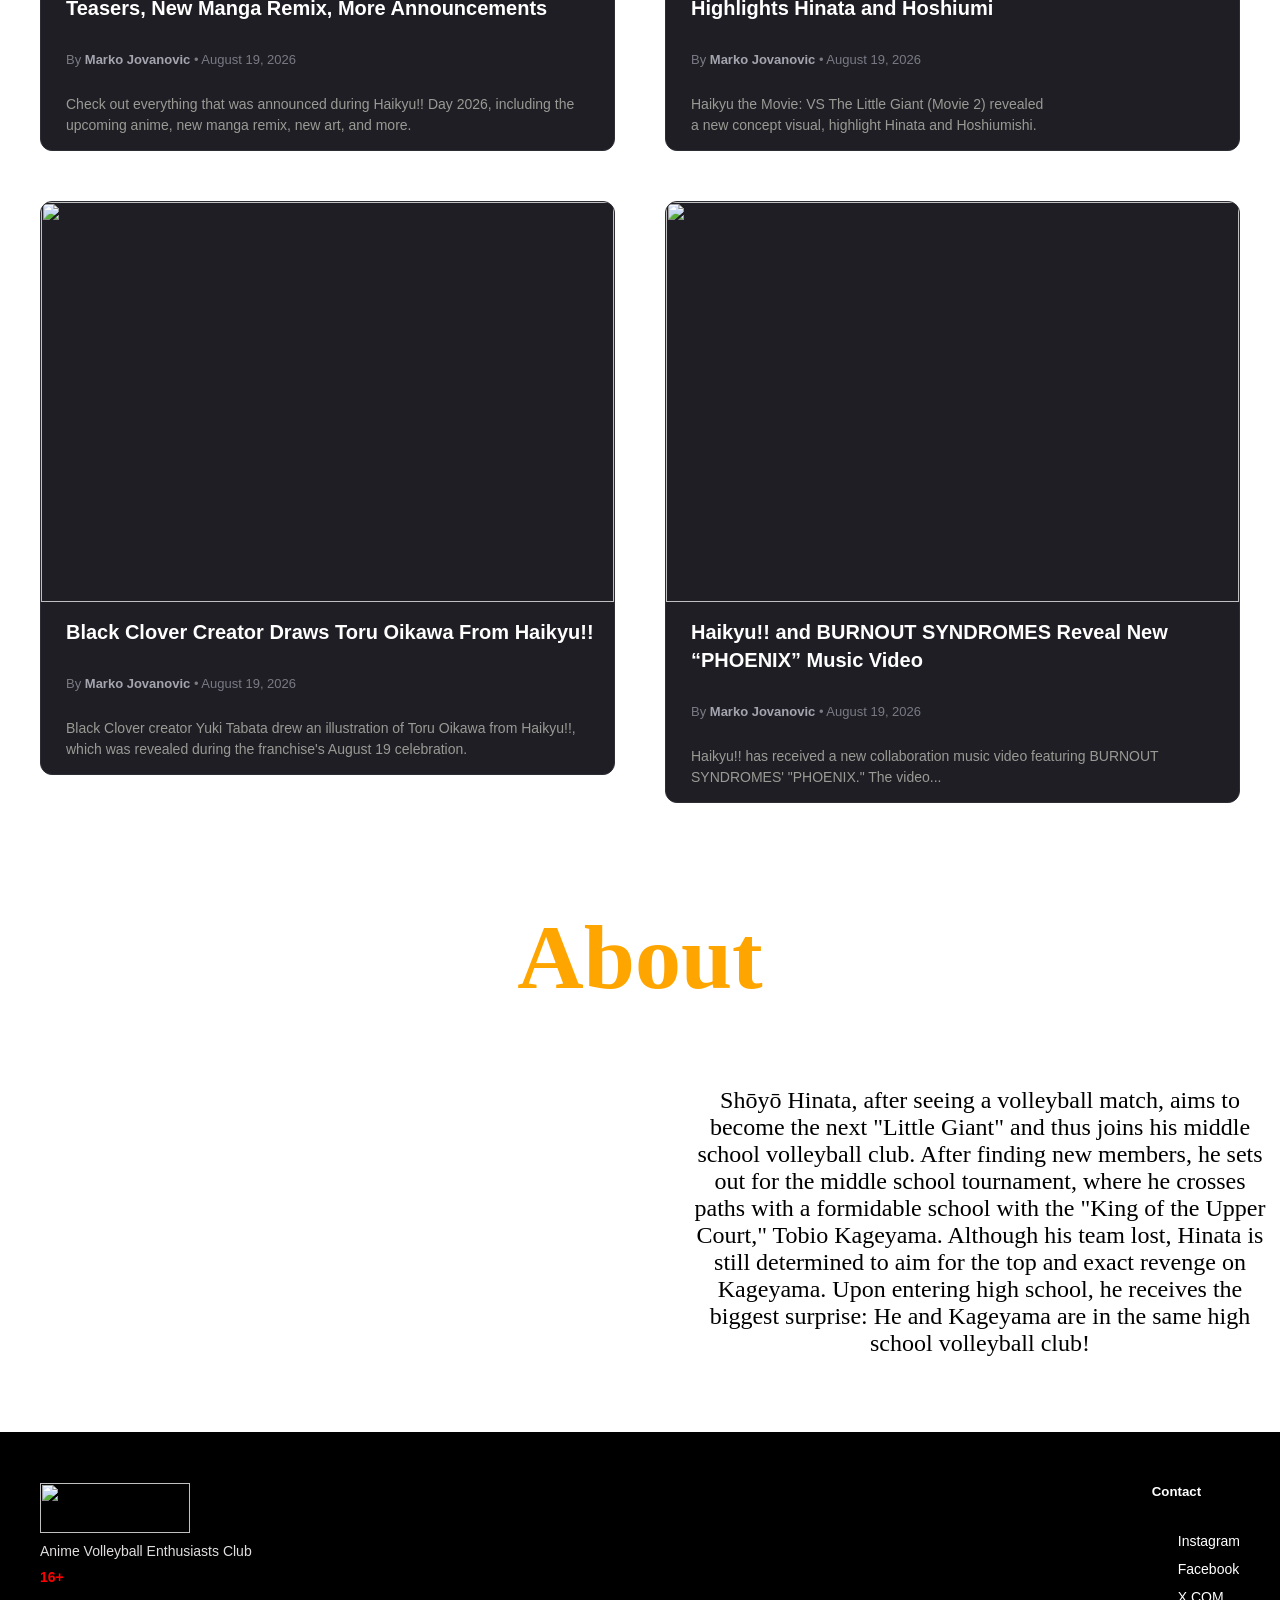
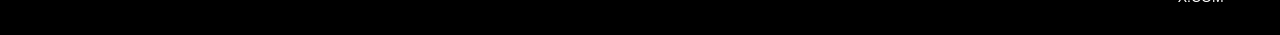
==== commit bdc6d36b: "Add new elements" ====
--- a/index.html
+++ b/index.html
@@ -3,7 +3,7 @@
 <head>
     <meta charset="UTF-8">
     <meta name="viewport" content="width=device-width, initial-scale=1.0">
-    <title>Document</title>
+    <title>Hakiyuu!!</title>
     <link rel="stylesheet" href="./Project.css">
     <script src="./Project.js"></script>
 </head>
@@ -32,7 +32,7 @@
             <h2>Haikyu!!</h2>
         </div>
         <a href="https://haikyu-jut-su.ru/">
-        <button>Посмотреть Аниме</button>
+        <button>Watch Anime</button>
         </a>
         </div>
     </div>
@@ -46,16 +46,16 @@
         <div class="manga">
             <img src="./MangaPage.png" alt="" style="height: 650px; width: 500px; object-fit: cover;">
             <div class="manga-content">
-            <h1>HAIKYU!! — ПОЛНАЯ КОЛЛЕКЦИЯ</h1>
-            <p>Погрузись в захватывающий мир волейбола вместе с мангой «Волейбол!!.</p>
-            <p>Следи за Хинатой, Кагэямой и командой Карасуно на пути к мечте. Их ждут напряжённые матчи, <br> серьёзные испытания и борьба за победу.</p>
-                 <h3>45 томов. Одна невероятная история.</h3>
-                 <p>Яркие персонажи</p>
-                 <p>Захватывающие волейбольные матчи</p>
-                 <p>Дружба, командный дух и стремление к победе</p>
-                 <h3>Начни своё приключение прямо сейчас!</h3>
+            <h1>HAIKYU!! — Full Collection</h1>
+            <p>Immerse yourself in the exciting world of volleyball with the "Haikyu!!" manga.</p>
+            <p>Follow Hinata, Kageyama, and the Karasuno team on their journey toward their dream. Intense matches, <br> tough challenges, and the struggle for victory await them.</p>
+                 <h3>45 volumes. One incredible story.</h3>
+                 <p>Vivid characters</p>
+                 <p>Thrilling volleyball matches</p>
+                 <p>Friendship, team spirit, and the drive for victory</p>
+                 <h3>Start your adventure right now!</h3>
                  <a href="./manga.html">
-                 <button>Смотреть коллекцию</button>
+                 <button>View Collection</button>
                  </a>
                  </div>
         </div>
@@ -68,17 +68,17 @@
     <img src="https://img-1.kwcdn.com/product/fancy/f9f1fbfe-1e90-41e8-be4a-6de1917f2f4f.jpg?imageMogr2/thumbnail/800x9999%3E/quality/70/format/avif" alt="Статуэтки Haikyuu" class="promo-image">
   </div>
   <div class="promo-content">
-    <h2 class="promo-title">HAIKYU!! — КОЛЛЕКЦИОННЫЕ ФИГУРКИ</h2>
+    <h2 class="promo-title">HAIKYU!! — COLLECTIBLE FIGURES</h2>
     <p class="promo-description">
-      Укрась свою полку любимыми игроками! Официальные подвижные фигурки Nendoroid и детальные акриловые стенды Хинаты, Кагэямы и ключевых игроков других школ.
+      Decorate your shelf with your favorite players! Official posable Nendoroid figures and detailed acrylic stands of Hinata, Kageyama, and key players from other schools.
     </p>
     <ul class="promo-list">
-      <li class="promo-list-item">✔ Высокая детализация и сменные эмоции</li>
-      <li class="promo-list-item">✔ В комплекте мини-аксессуары (мячи, сетка)</li>
-      <li class="promo-list-item">✔ Официальная лицензия от производителей</li>
+      <li class="promo-list-item">✓ High detail and interchangeable faces</li>
+      <li class="promo-list-item">✓ Includes mini-accessories (balls, net)</li>
+      <li class="promo-list-item">✓ Official license from manufacturers</li>
     </ul>
-    <p class="promo-callout">Собери свою команду на полке прямо сейчас!</p>
-    <a href="./stand.html" class="promo-button">Смотреть фигурки</a>
+    <p class="promo-callout">Assemble your team on the shelf right now!</p>
+    <a href="./stand.html" class="promo-button">View Figures  </a>
   </div>
 </section>
 
@@ -89,17 +89,17 @@
     <img src="https://ir.ozone.ru/s3/multimedia-v/c400/6070241251.jpg" alt="Значки Haikyuu" class="promo-image">
   </div>
   <div class="promo-content">
-    <h2 class="promo-title">HAIKYU!! — ЗНАЧКИ И ПИНЫ</h2>
+    <h2 class="promo-title">HAIKYU!! — BADGES AND PINS</h2>
     <p class="promo-description">
-      Добавь стильный волейбольный акцент на свой рюкзак, худи или куртку. Металлические и акриловые значки с эмблемами Карасуно, Некома, Аоба Дзёсай и Фукуродани.
+      Add a stylish volleyball accent to your backpack, hoodie, or jacket. Metal and acrylic badges with emblems of Karasuno, Nekoma, Aoba Johsai, and Fukurodani.
     </p>
     <ul class="promo-list">
-      <li class="promo-list-item">✔ Прочные металлические крепления</li>
-      <li class="promo-list-item">✔ Яркая эмаль, не выцветает и не царапается</li>
-      <li class="promo-list-item">✔ Доступны выгодные наборы по школам</li>
+      <li class="promo-list-item">✓ Durable metal mounts</li>
+      <li class="promo-list-item">✓ Bright enamel that doesn't fade or scratch</li>
+      <li class="promo-list-item">✓ Value sets available by school</li>
     </ul>
-    <p class="promo-callout">Выбери эмблему своей любимой школы!</p>
-    <a href="./stand.html" class="promo-button">Смотреть значки</a>
+    <p class="promo-callout">Choose your favorite school's emblem!</p>
+    <a href="./stand.html" class="promo-button">View Badges</a>
   </div>
 </section>
 
@@ -110,17 +110,17 @@
     <img src="https://ir.ozone.ru/s3/multimedia-x/c1000/6247324641.jpg" alt="Плакаты Haikyuu" class="promo-image">
   </div>
   <div class="promo-content">
-    <h2 class="promo-title">HAIKYU!! — ПОСТЕРЫ И ПЛАКАТЫ</h2>
+    <h2 class="promo-title">HAIKYU!! — POSTERS AND PRINTS</h2>
     <p class="promo-description">
-      Преобрази интерьер своей комнаты эпичными артами матчей и командными фото. Тканевые постеры и плотные плакаты формата A2/A3 высокого качества.
+      Transform your room's interior with epic match art and team photos. High-quality fabric posters and thick A2/A3 paper prints.
     </p>
     <ul class="promo-list">
-      <li class="promo-list-item">✔ Плотная тканевая или глянцевая бумага</li>
-      <li class="promo-list-item">✔ Насыщенная печать высокого разрешения</li>
-      <li class="promo-list-item">✔ Не мнутся при транспортировке</li>
+      <li class="promo-list-item">✓ Thick fabric or glossy paper</li>
+      <li class="promo-list-item">✓ Rich high-resolution printing</li>
+      <li class="promo-list-item">✓ Won't crease during shipping</li>
     </ul>
-    <p class="promo-callout">Укрась свою комнату любимой командой!</p>
-    <a href="./stand.html" class="promo-button">Смотреть плакаты</a>
+    <p class="promo-callout">Decorate your room with your favorite team!</p>
+    <a href="./stand.html" class="promo-button">View Posters</a>
   </div>
 </section>
 
@@ -128,6 +128,7 @@
         <h1>News</h1>
     </a>
 
+    <section>
    <div class="news-card">
     <a href="https://animecorner.me/haikyu-day-2026-recap-movie-2-and-special-anime-teasers-new-manga-remix-more-announcements/" style="text-decoration: none;">
     <div class="news-card2">
@@ -139,11 +140,12 @@
     </a>
 
     <a href="https://animecorner.me/haikyu-the-movie-vs-the-little-giant-new-visual-highlights-hinata-and-hoshiumi/" style="text-decoration: none;">
-    <div class="news-card3">
+    <div class="news-card2">
         <img src="https://static.animecorner.me/2026/08/1787102270-3232877e1251f1e2cd359963837c8cde-1024x576.png" alt="">
         <h2>Haikyu the Movie: VS The Little Giant New Visual Highlights Hinata and Hoshiumi</h2>
         <p class="avtor">By <span>Marko Jovanovic</span> • August 19, 2026</p>
-        <p class="text">Haikyu the Movie: VS The Little Giant (Movie 2) revealed a new concept visual, highlight Hinata and Hoshiumishi.</p>
+        <p class="text">Haikyu the Movie: VS The Little Giant (Movie 2) revealed <br>
+           a new concept visual, highlight Hinata and Hoshiumishi.</p>
     </div>
     </a>
 
@@ -165,11 +167,13 @@
     </div>
     </a>
 </div> 
+</section>
 
  <a id="about" href="#" style="text-decoration: none; color: orange; display: flex; justify-content: center; font-size: 46px; border: none;">
         <h1>About</h1>
     </a>
    
+    <section>
    <div class="about">
       <img src="https://otakukart.com/wp-content/uploads/2023/03/Haikyuu.webp" alt="">
       <p>Shōyō Hinata, after seeing a volleyball match, aims to <br>
@@ -183,6 +187,7 @@
                 biggest surprise: He and Kageyama are in the same high <br>
                  school volleyball club!</p>
    </div>
+   </section>
 
  <footer class="footer">
   <div class="f1">
@@ -190,7 +195,7 @@
     <div class="f2">
       <div class="logo2">
         <img class="logo2" src="https://logos-world.net/wp-content/uploads/2021/08/Haikyuu-Logo.png" alt=""></div>
-      <div class="f4">Клуб любителей аниме волейбола</div> 
+      <div class="f4">Anime Volleyball Enthusiasts Club</div> 
       <div class="f5">16+</div>
     </div>
 
--- a/Project.css
+++ b/Project.css
@@ -1,16 +1,16 @@
-html {
+* {
     scroll-behavior: smooth !important;
 }
 body {
     margin: 0;
     padding: 0;
-    font-family: sans-serif;
 }
 header {
     position: fixed;
     width: 100%;
     height: 70px;
     z-index: 1000;
+    font-family: Arial, Helvetica, sans-serif;
 }
 .header.scrolled {
   background-color: rgb(255, 166, 0); 
@@ -46,7 +46,6 @@
     float: left;
 }
 ul li a {
-
     color: rgb(5, 5, 5);
     text-align: center;
     padding: 14px 16px; 
@@ -105,6 +104,9 @@
      background-color: orange;
      color: white;
 }
+section {
+    font-family: 'Gill Sans', 'Gill Sans MT', Calibri, 'Trebuchet MS', sans-serif   
+}
 .shop {
    width: 100%;
    display: flex;
@@ -156,6 +158,10 @@
      background-color: orange;
      color: white;
 }
+.manga img:hover {
+    scale: 1.08;
+    transition: 0.6s;
+}
 .promo-section {
     display: flex;
     gap: 40px;
@@ -163,7 +169,6 @@
     max-width: 1200px;
     margin: 80px auto;
     padding: 0 20px;
-    font-family: Arial, sans-serif
   }
 
   .promo-section.reverse {
@@ -172,6 +177,10 @@
 
   .promo-image-box {
     flex: 1;
+  }
+  .promo-image-box img:hover {
+    scale: 1.08;
+    transition: 0.6s;
   }
 
   .promo-image {
@@ -239,7 +248,7 @@
      background-color: orange;
      color: white;
 }
-  
+
 .news-card {
     width: 100%;
     display: grid;
@@ -295,52 +304,9 @@
     margin-left: 25px;
     color: #9a9a95;
 }
-.news-card3 {
-    border-radius: 12px;
-    background-color: #1e1e24;
-    overflow: hidden;
-    display: flex;
-    flex-direction: column;
-    padding-bottom: 26px;
-    border: 1px solid #2d2d35;
-}
-
-.news-card3 img {
-    width: 100%;
-    height: 400px;
-    object-fit: cover;
-}
-
-.news-card3 h2 {
-    font-size: 20px;
-    line-height: 1.4;
-    margin-left: 25px;
-    font-weight: bold;
-    color: #ffffff;
-    cursor: pointer;
-    transition: color 0.2s ease;
-}
-
-.news-card3 h2:hover{
-    color: #ff4a5a;
-}
-
-.news-card3 p.avtor {
-    font-size: 13px;
-    margin-left: 25px;
-    color: #7a7a85;
-}
-
-.news-card3 p.avtor span {
-    color: #a5a5b0;
-    font-weight: bold;
-}
-
-.news-card3 p.text {
-    font-size: 14px;
-    line-height: 1.5;
-    margin-left: 25px;
-    color: #9a9a95;
+.news-card2:hover {
+    scale: 1.08;
+    transition: 0.6s ease;
 }
 .about {
     width: 100%;
@@ -353,8 +319,15 @@
     text-align: center;
 }
 .about img {
-    width: 400px;
-    overflow: hidden;
+    width: 650px;
+}
+.about img:hover {
+    scale: 1.08;
+    transition: 0.6s;
+}
+.about p {
+    font-family: 'Times New Roman', Times, serif;
+    font-size: 24px;
 }
 .footer {
   background-color: black;
@@ -371,7 +344,7 @@
   padding: 0 20px;
   display: flex;
   justify-content: space-between;
-  align-items: flex-start;
+  align-items: center;
 }
 
 .f2 {
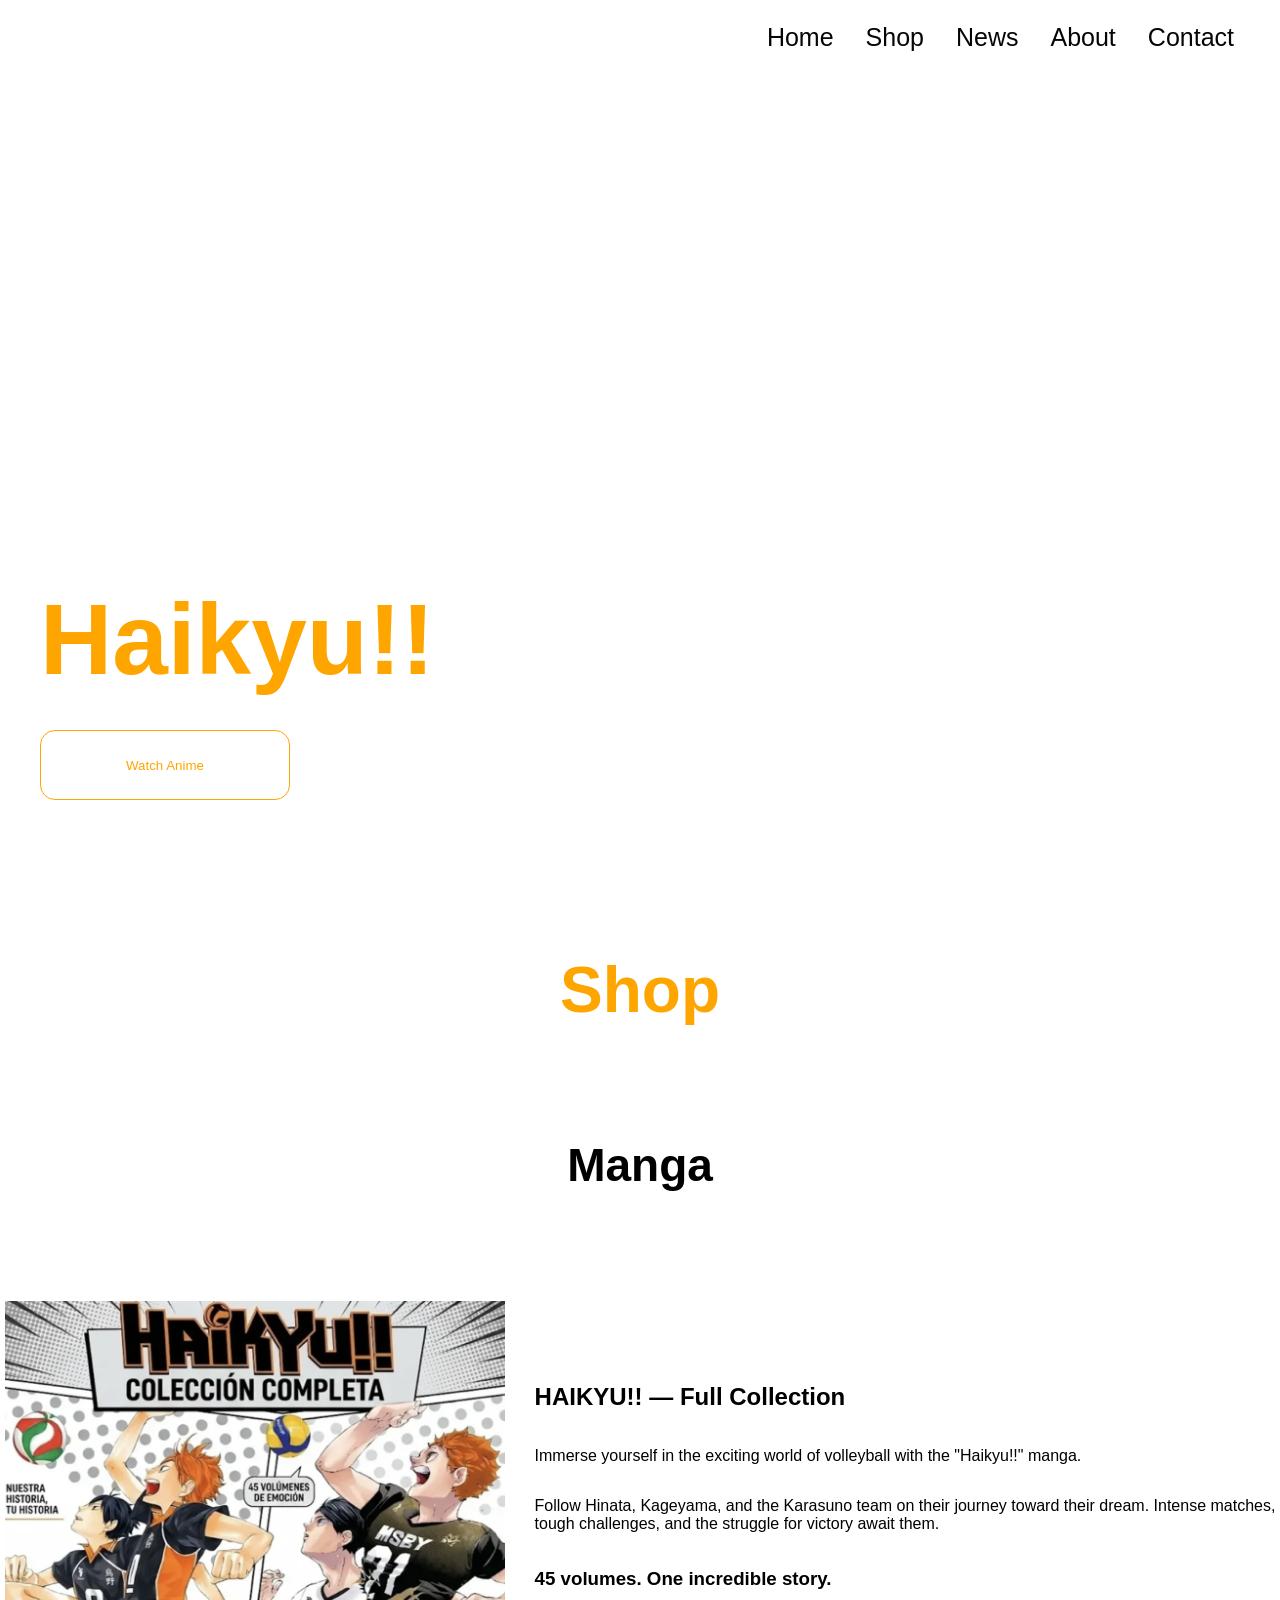
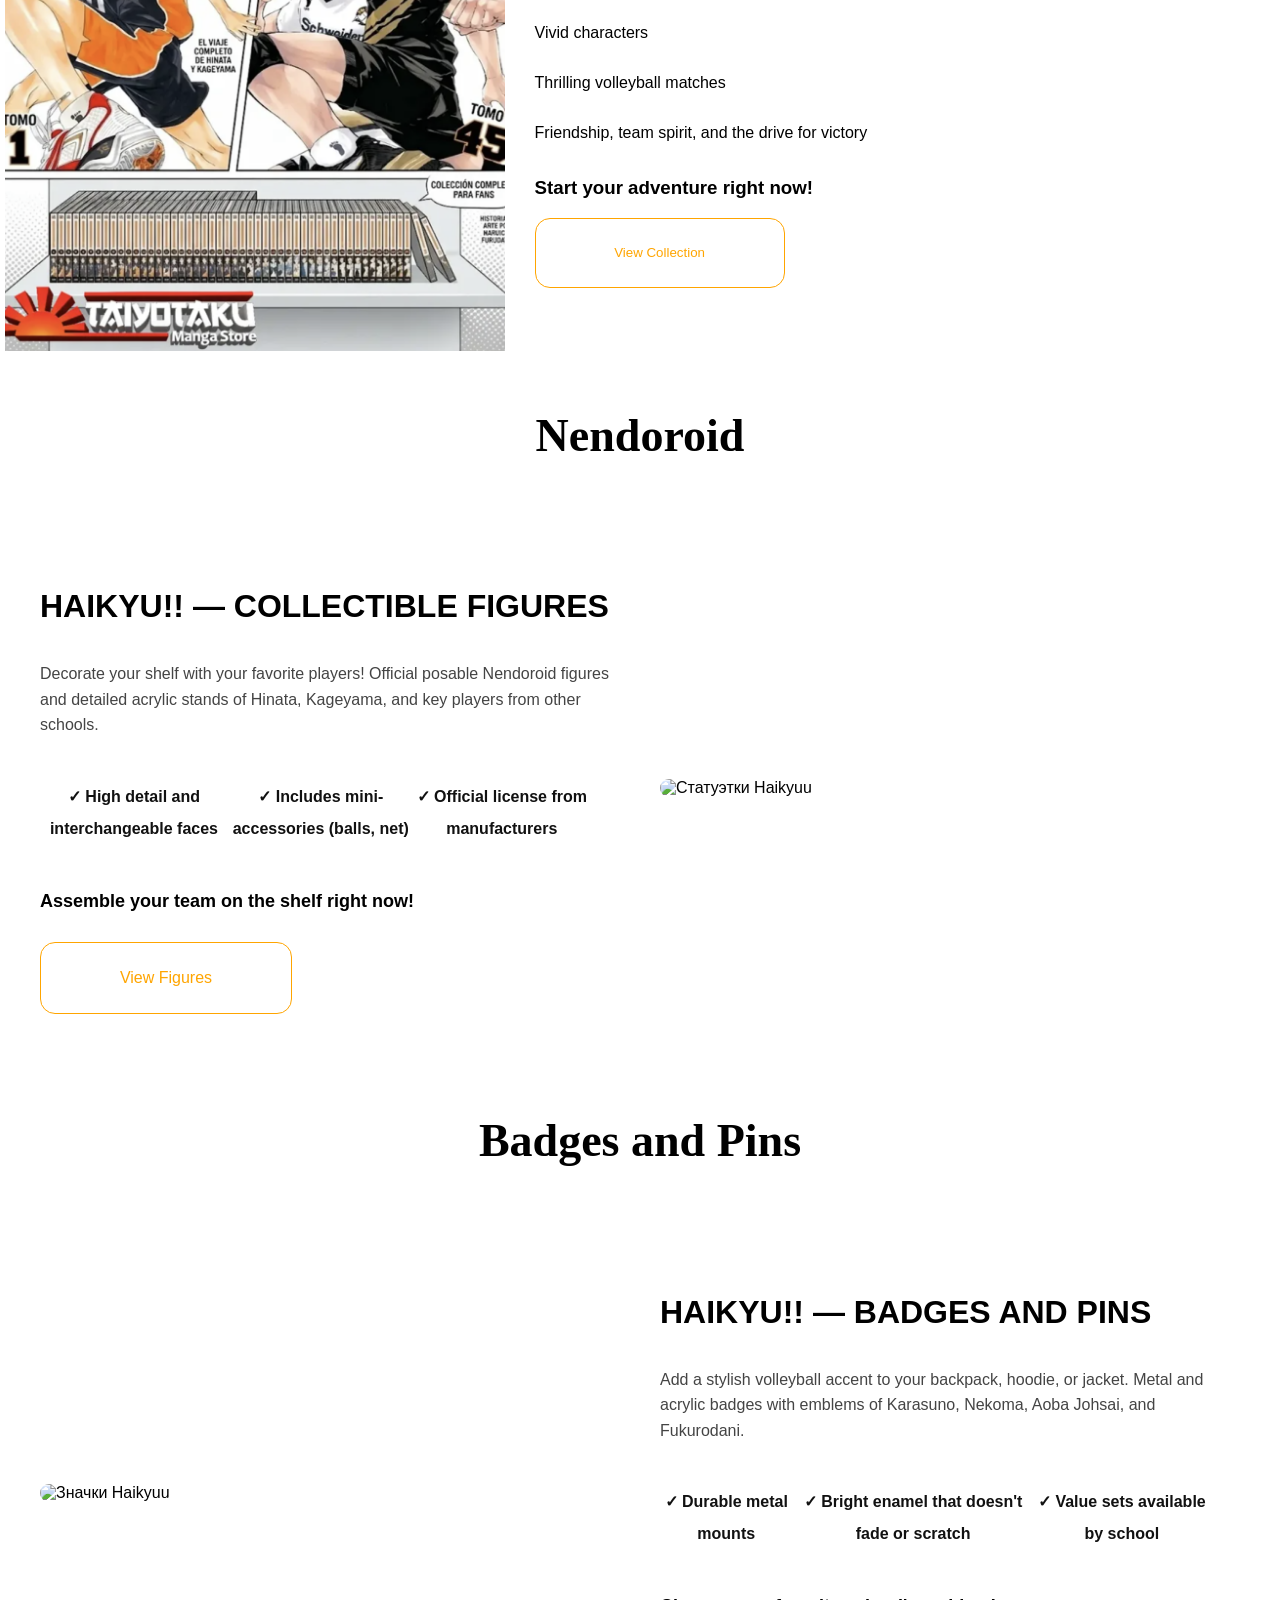
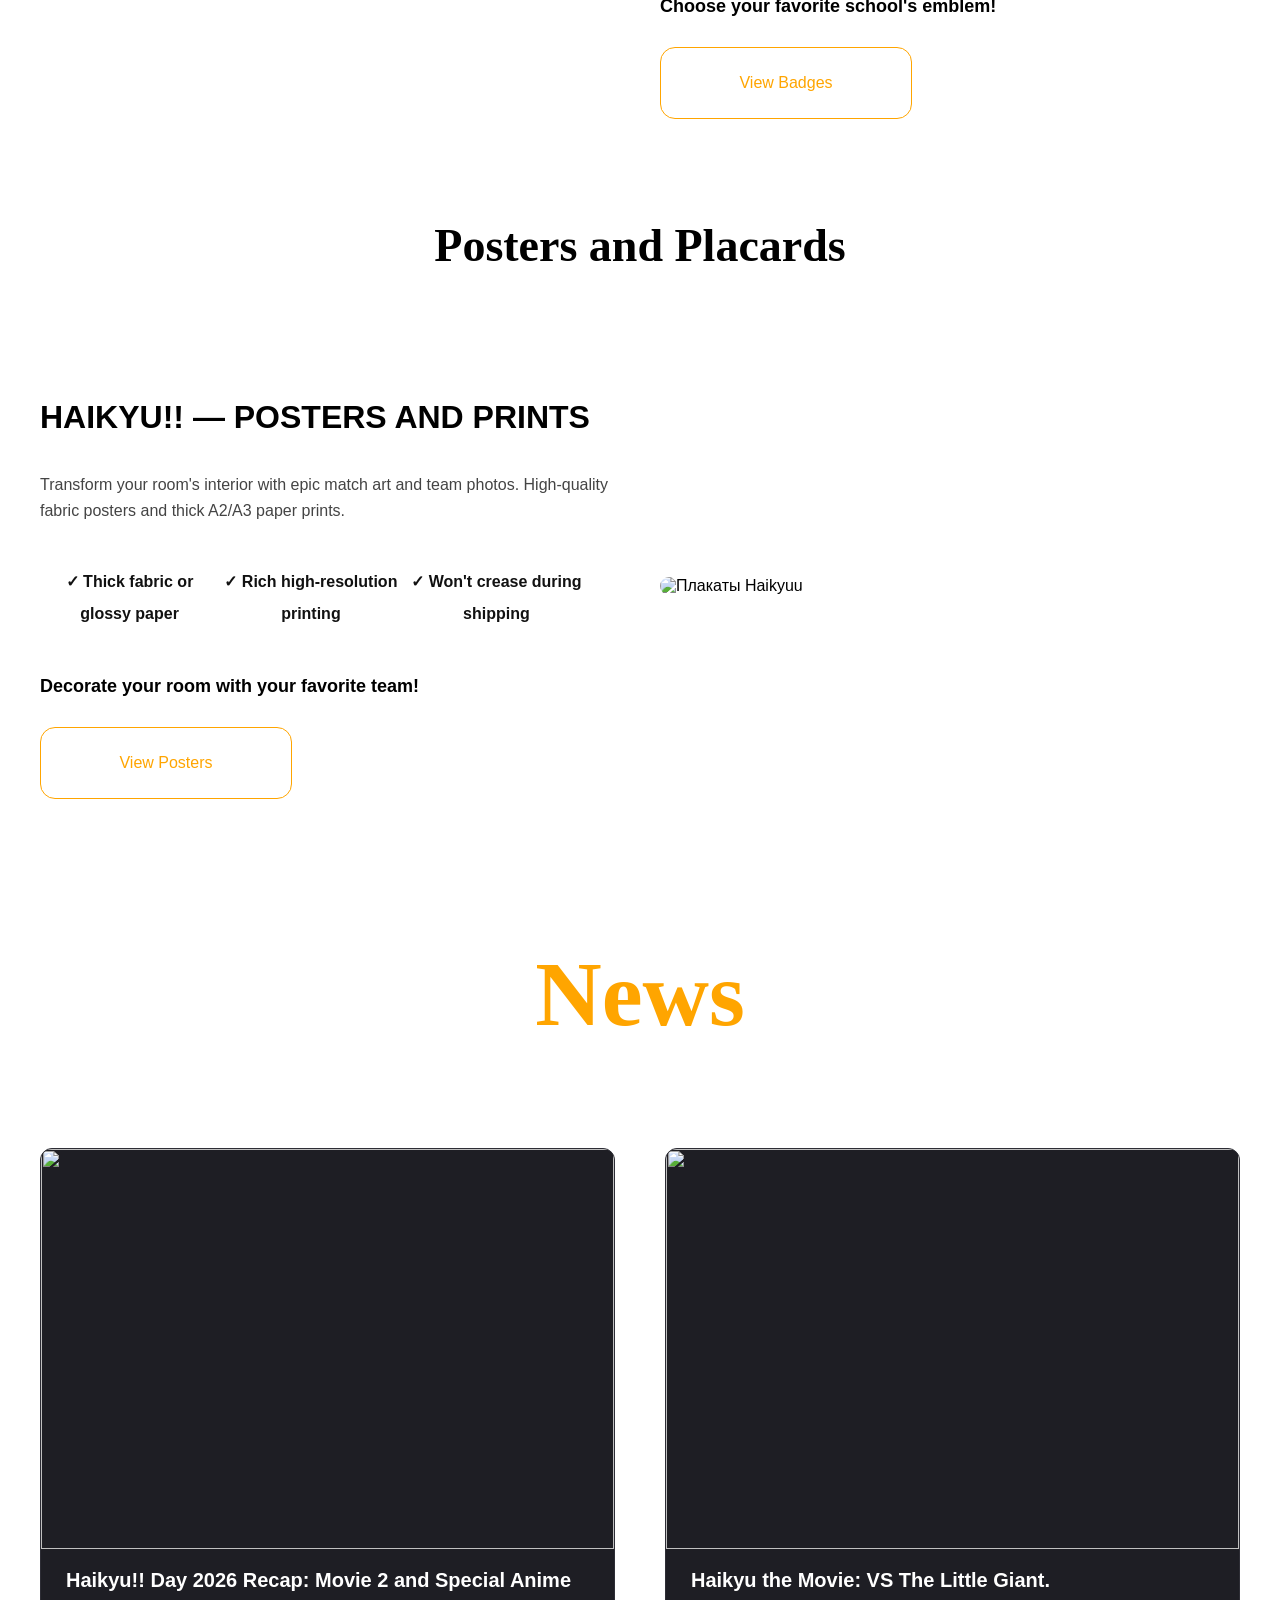
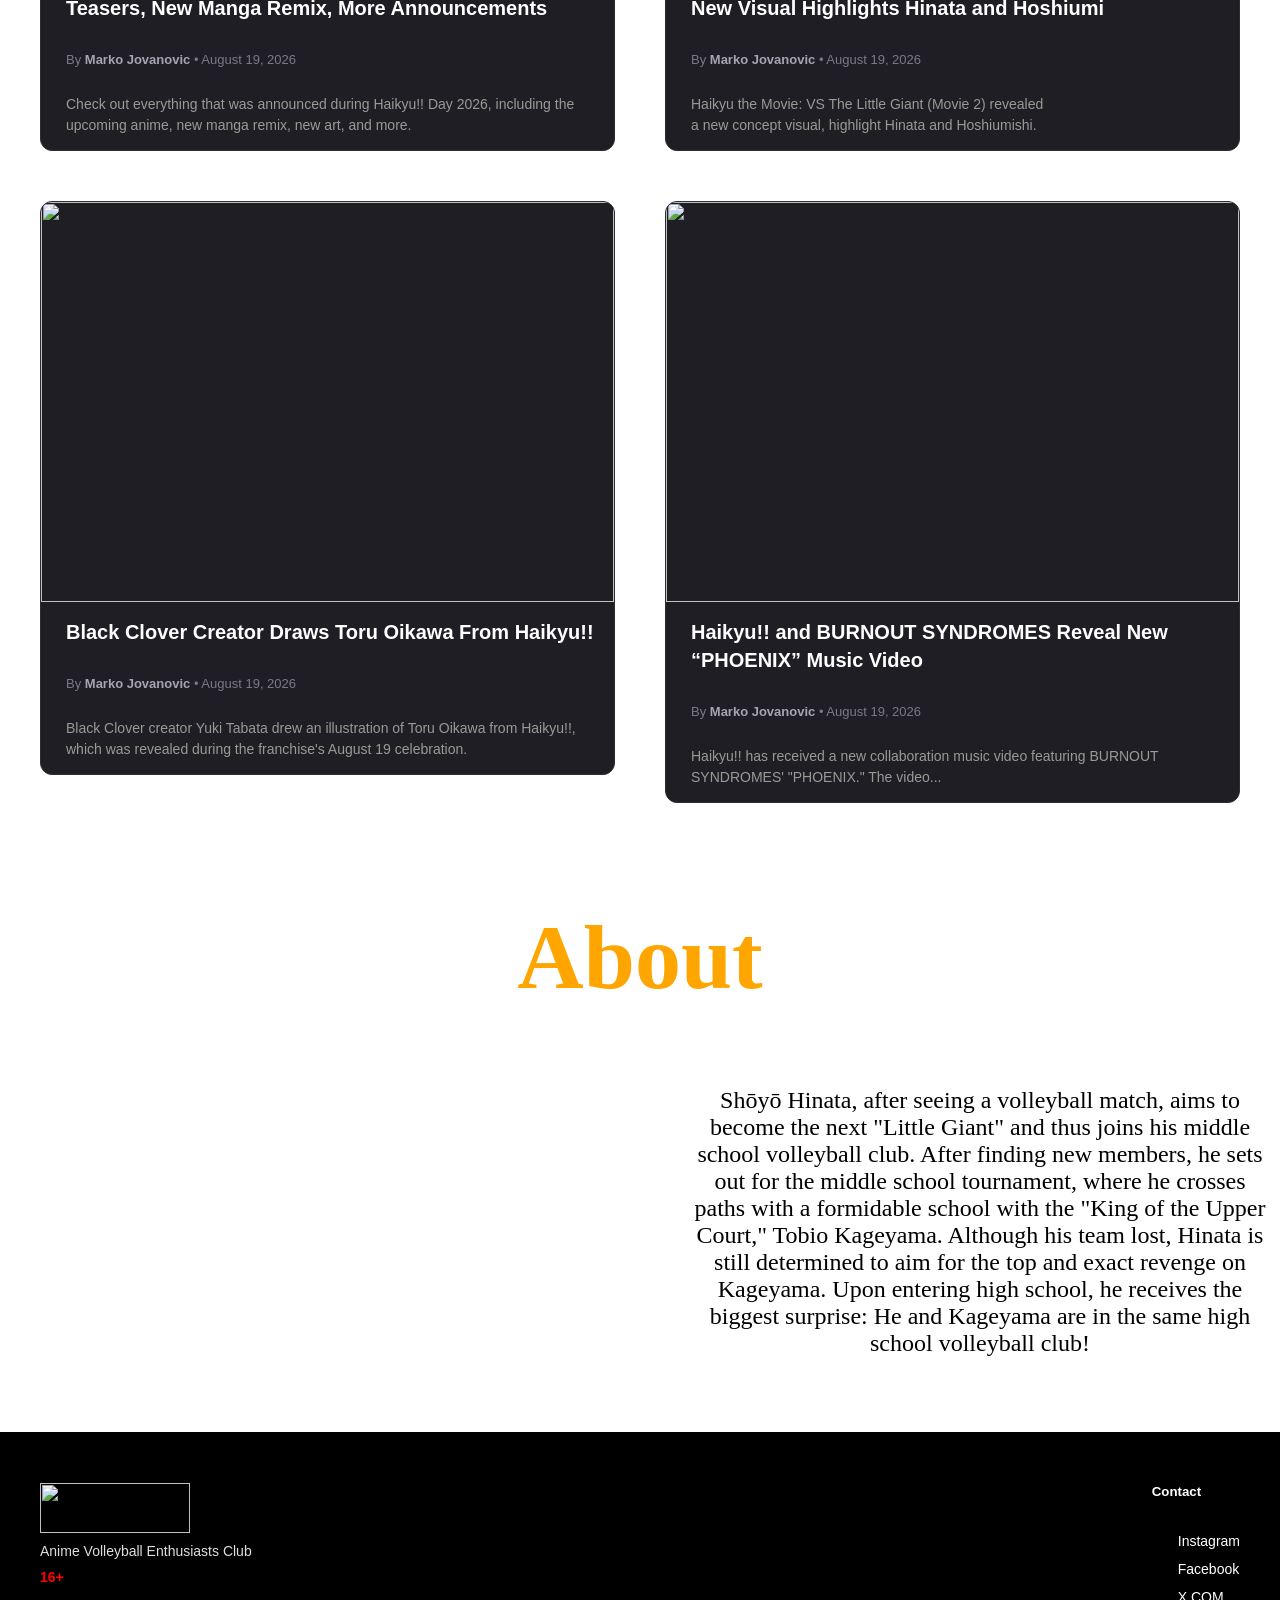
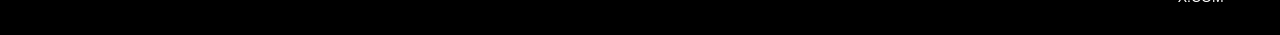
==== commit 440688a8: "add new element" ====
--- a/index.html
+++ b/index.html
@@ -142,7 +142,8 @@
     <a href="https://animecorner.me/haikyu-the-movie-vs-the-little-giant-new-visual-highlights-hinata-and-hoshiumi/" style="text-decoration: none;">
     <div class="news-card2">
         <img src="https://static.animecorner.me/2026/08/1787102270-3232877e1251f1e2cd359963837c8cde-1024x576.png" alt="">
-        <h2>Haikyu the Movie: VS The Little Giant New Visual Highlights Hinata and Hoshiumi</h2>
+        <h2>Haikyu the Movie: VS The Little Giant. <br>
+           New Visual Highlights Hinata and Hoshiumi</h2>
         <p class="avtor">By <span>Marko Jovanovic</span> • August 19, 2026</p>
         <p class="text">Haikyu the Movie: VS The Little Giant (Movie 2) revealed <br>
            a new concept visual, highlight Hinata and Hoshiumishi.</p>
